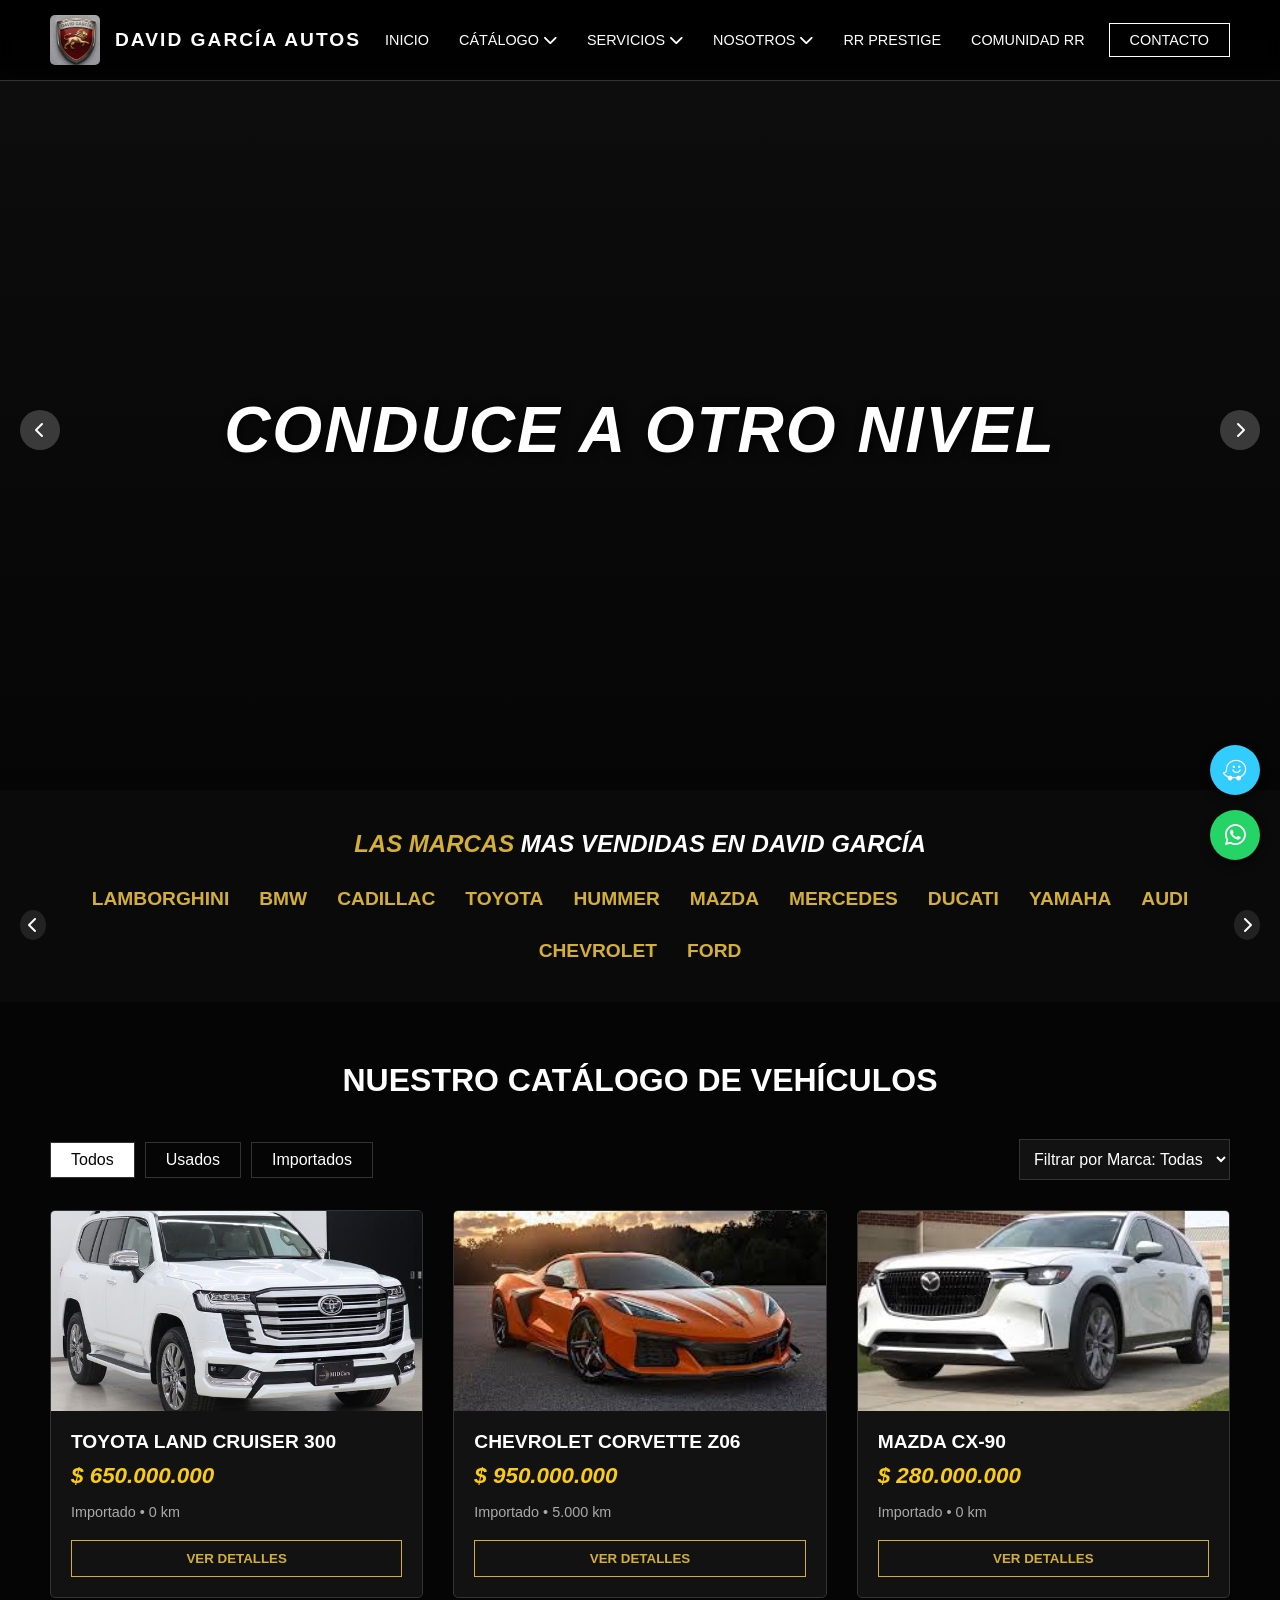
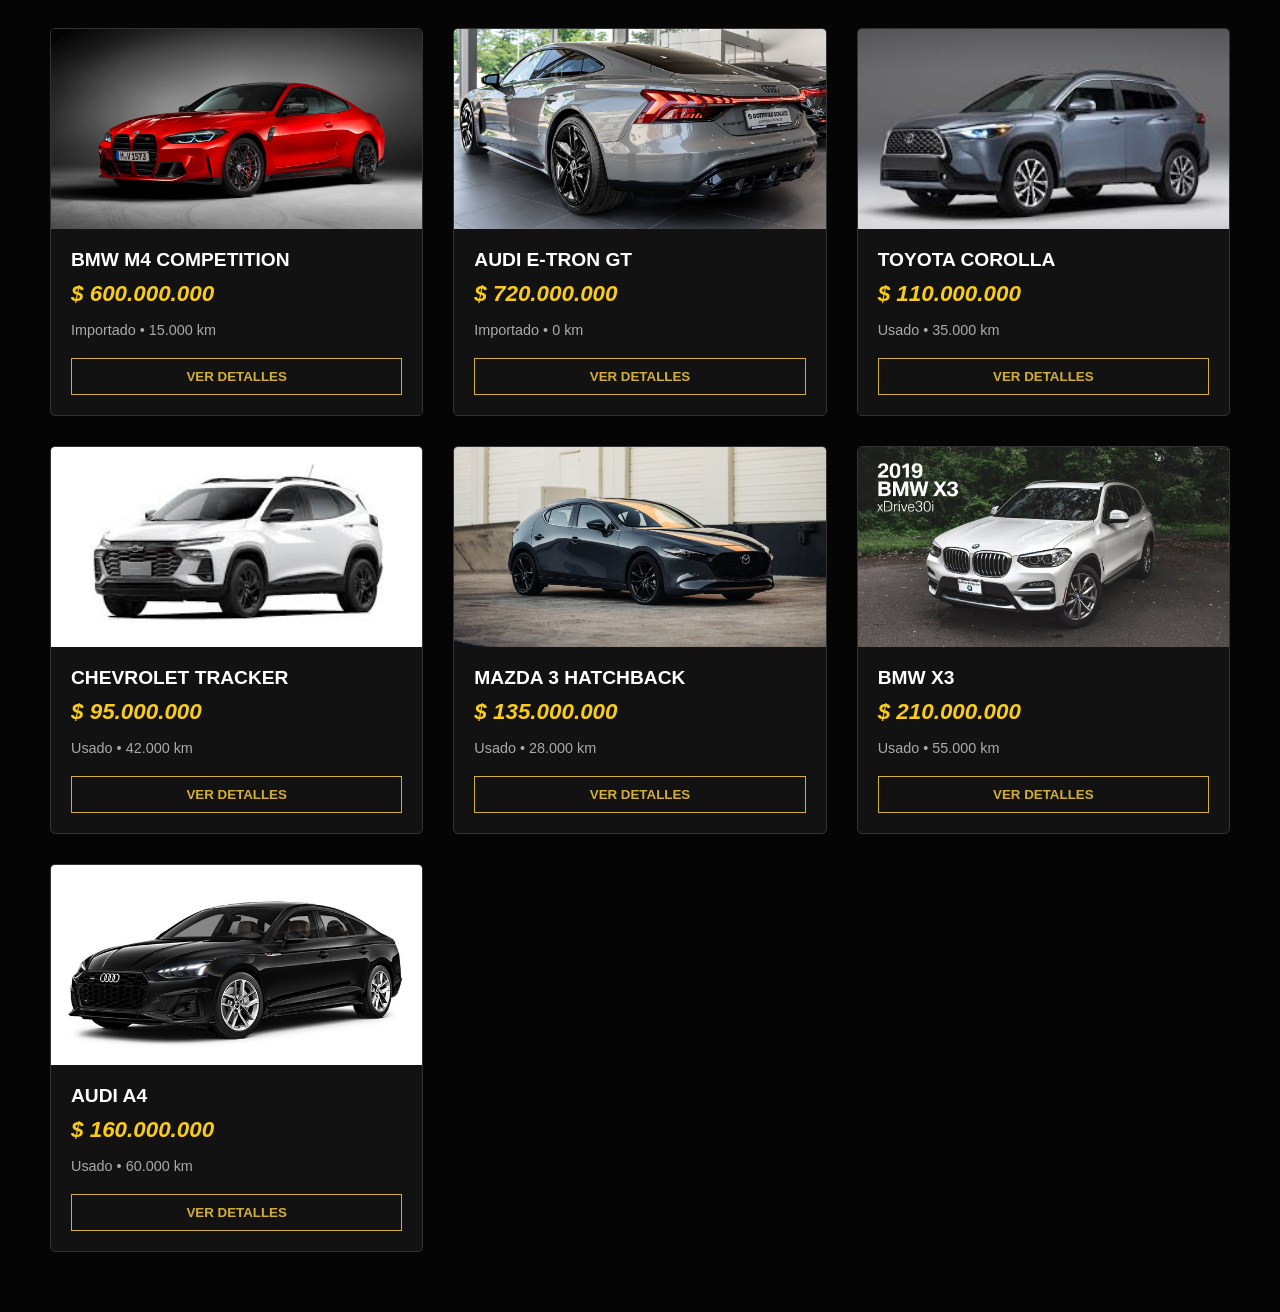
==== index.html @ b61bf624 "Add files via upload" ====
<!DOCTYPE html>
<html lang="es">
<head>
    <meta charset="UTF-8">
    <meta name="viewport" content="width=device-width, initial-scale=1.0">
    <title>David García Autos | Conduce a otro nivel</title>
    <link rel="stylesheet" href="styles.css">
    <link rel="stylesheet" href="https://cdnjs.cloudflare.com/ajax/libs/font-awesome/6.4.0/css/all.min.css">
</head>
<body>

    <nav class="navbar">
        <div class="logo">
    <img src="logo.jpg" alt="Logo David García Autos" class="logo-img">
    <span class="logo-text">DAVID GARCÍA AUTOS</span>
</div>
        <ul class="nav-links">
            <li><a href="#inicio">INICIO</a></li>
            <li><a href="#catalogo">CÁTÁLOGO <i class="fa-solid fa-chevron-down text-xs"></i></a></li>
            <li><a href="#servicios">SERVICIOS <i class="fa-solid fa-chevron-down text-xs"></i></a></li>
            <li><a href="#nosotros">NOSOTROS <i class="fa-solid fa-chevron-down text-xs"></i></a></li>
            <li><a href="#rr-prestige">RR PRESTIGE</a></li>
            <li><a href="#comunidad">COMUNIDAD RR</a></li>
        </ul>
        <a href="#contacto" class="btn-contacto">Contacto</a>
    </nav>

    <header id="inicio" class="hero">
        <div class="hero-content">
            <h1>CONDUCE A OTRO NIVEL</h1>
        </div>
        <div class="hero-nav-left"><i class="fa-solid fa-chevron-left"></i></div>
        <div class="hero-nav-right"><i class="fa-solid fa-chevron-right"></i></div>
    </header>

    <section class="marcas-section">
        <h2><span>LAS MARCAS</span> MAS VENDIDAS EN DAVID GARCÍA</h2>
        <div class="marcas-carousel">
            <div class="nav-btn"><i class="fa-solid fa-chevron-left"></i></div>
            <div class="marcas-logos">
                <span>LAMBORGHINI</span>
                <span>BMW</span>
                <span>CADILLAC</span>
                <span>TOYOTA</span>
                <span>HUMMER</span>
                <span>MAZDA</span>
                <span>MERCEDES</span>
                <span>DUCATI</span>
                <span>YAMAHA</span>
                <span>AUDI</span>
                <span>CHEVROLET</span>
                <span>FORD</span>
            </div>
            <div class="nav-btn"><i class="fa-solid fa-chevron-right"></i></div>
        </div>
    </section>

    <section id="catalogo" class="catalogo-section">
        <h2 class="catalogo-title">NUESTRO CATÁLOGO DE VEHÍCULOS</h2>
        
        <div class="filtros">
            <div class="filtros-botones">
                <button class="filter-btn active" data-estado="Todos">Todos</button>
                <button class="filter-btn" data-estado="Usado">Usados</button>
                <button class="filter-btn" data-estado="Importado">Importados</button>
            </div>
            <div class="filtro-marca">
                <select id="brand-select">
                    <option value="Todas">Filtrar por Marca: Todas</option>
                    <option value="Toyota">Toyota</option>
                    <option value="Chevrolet">Chevrolet</option>
                    <option value="Mazda">Mazda</option>
                    <option value="BMW">BMW</option>
                    <option value="Audi">Audi</option>
                </select>
            </div>
        </div>

        <div class="car-grid" id="car-grid">
            <!-- Los carros se inyectan dinámicamente con JavaScript -->
        </div>
    </section>

    <div id="car-modal" class="modal hidden">
        <div class="modal-content">
            <button class="close-modal" id="close-modal"><i class="fa-solid fa-arrow-left"></i> Volver al Catálogo</button>
            
            <div class="modal-layout">
                <div class="modal-image-container">
                    <div class="modal-image-placeholder" id="modal-image">
                        <!-- La imagen del detalle se inyecta aquí -->
                    </div>
                    <div class="modal-nav-left"><i class="fa-solid fa-chevron-left"></i></div>
                    <div class="modal-nav-right"><i class="fa-solid fa-chevron-right"></i></div>
                </div>
                
                <div class="modal-details">
                    <h2 id="modal-title" class="car-title">NOMBRE DEL AUTO</h2>
                    <h3 id="modal-price" class="car-price">$ 0</h3>
                    
                    <div class="specs-grid" id="modal-specs">
                        <!-- Especificaciones inyectadas con JS -->
                    </div>
                    
                    <a href="#contacto" class="btn-asesor">CONTACTA A UN ASESOR</a>
                </div>
            </div>
        </div>
    </div>

    <div class="floating-buttons">
        <a href="#" class="float-btn waze"><i class="fa-brands fa-waze"></i></a>
        <a href="#" class="float-btn whatsapp"><i class="fa-brands fa-whatsapp"></i></a>
    </div>

    <script src="script.js"></script>
</body>
</html>
---- styles.css ----
/* Variables y Reset */
:root {
    --bg-dark: #050505;
    --bg-card: #121212;
    --text-main: #ffffff;
    --text-muted: #aaaaaa;
    --accent-gold: #d4af37;
    --accent-yellow: #facc15;
    --border-color: #333333;
}

* { margin: 0; padding: 0; box-sizing: border-box; font-family: 'Segoe UI', sans-serif; }
body { background-color: var(--bg-dark); color: var(--text-main); overflow-x: hidden; }

/* Navegación */
.navbar {
    position: fixed; top: 0; width: 100%; display: flex; justify-content: space-between;
    align-items: center; padding: 15px 50px; background: linear-gradient(to bottom, rgba(0,0,0,0.9), rgba(0,0,0,0.7));
    backdrop-filter: blur(10px); z-index: 100; border-bottom: 1px solid var(--border-color);
}
.logo-placeholder { font-size: 1.2rem; font-weight: bold; letter-spacing: 2px; color: var(--text-main); display: flex; align-items: center; gap: 10px; }
.nav-links { display: flex; list-style: none; gap: 30px; }
.nav-links a { color: var(--text-main); text-decoration: none; font-size: 0.9rem; font-weight: 500; text-transform: uppercase; transition: color 0.3s; }
.nav-links a:hover { color: var(--accent-gold); }
.btn-contacto { border: 1px solid var(--text-main); padding: 8px 20px; color: var(--text-main); text-decoration: none; text-transform: uppercase; font-size: 0.9rem; transition: all 0.3s; }
.btn-contacto:hover { background: var(--text-main); color: var(--bg-dark); }

/* Hero Section */
.hero {
    height: 80vh; background-color: #1a1a1a;
    background-image: linear-gradient(rgba(0,0,0,0.5), rgba(0,0,0,0.8)), url('https://images.unsplash.com/photo-1603584173870-7f23fdae1b7a?ixlib=rb-4.0.3&auto=format&fit=crop&w=1920&q=80');
    background-size: cover; background-position: center; display: flex; justify-content: center; align-items: center; position: relative; margin-top: 70px;
}
.hero h1 { font-size: 4rem; font-weight: 900; font-style: italic; text-transform: uppercase; letter-spacing: 2px; text-shadow: 2px 2px 10px rgba(0,0,0,0.8); text-align: center; }
.hero-nav-left, .hero-nav-right { position: absolute; top: 50%; transform: translateY(-50%); background: rgba(255,255,255,0.2); width: 40px; height: 40px; border-radius: 50%; display: flex; justify-content: center; align-items: center; cursor: pointer; }
.hero-nav-left { left: 20px; } .hero-nav-right { right: 20px; }

/* Sección Marcas */
.marcas-section { padding: 40px 20px; text-align: center; background: #0a0a0a; }
.marcas-section h2 { font-size: 1.5rem; font-style: italic; margin-bottom: 30px; }
.marcas-section span { color: var(--accent-gold); }
.marcas-carousel { display: flex; justify-content: center; align-items: center; gap: 20px; }
.marcas-logos { display: flex; gap: 30px; flex-wrap: wrap; justify-content: center; color: var(--text-muted); font-weight: bold; font-size: 1.2rem; }
.nav-btn { background: #222; border-radius: 50%; width: 30px; height: 30px; display: flex; justify-content: center; align-items: center; cursor: pointer; }

/* Catálogo y Filtros */
.catalogo-section { padding: 60px 50px; }
.catalogo-title { text-align: center; font-size: 2rem; margin-bottom: 40px; text-transform: uppercase; }
.filtros { display: flex; justify-content: space-between; align-items: center; margin-bottom: 30px; flex-wrap: wrap; gap: 20px; }
.filtros-botones { display: flex; gap: 10px; }
.filter-btn { background: transparent; border: 1px solid var(--border-color); color: var(--text-main); padding: 8px 20px; cursor: pointer; transition: 0.3s; font-size: 1rem; }
.filter-btn.active, .filter-btn:hover { background: var(--text-main); color: var(--bg-dark); }
#brand-select { padding: 10px; background: var(--bg-card); color: var(--text-main); border: 1px solid var(--border-color); font-size: 1rem; outline: none; }

/* Grid de Autos */
.car-grid { display: grid; grid-template-columns: repeat(auto-fill, minmax(300px, 1fr)); gap: 30px; }
.car-card { background: var(--bg-card); border: 1px solid var(--border-color); border-radius: 5px; overflow: hidden; transition: transform 0.3s; display: flex; flex-direction: column; }
.car-card:hover { transform: translateY(-5px); border-color: var(--accent-gold); }

/* CONTENEDOR DE IMÁGENES ACTUALIZADO */
.car-img-container { height: 200px; overflow: hidden; cursor: pointer; background: #111; display: flex; justify-content: center; align-items: center; }
.car-thumbnail { width: 100%; height: 100%; object-fit: cover; transition: transform 0.3s; }
.car-card:hover .car-thumbnail { transform: scale(1.1); }

.car-info { padding: 20px; display: flex; flex-direction: column; flex-grow: 1; }
.car-info h3 { font-size: 1.2rem; margin-bottom: 10px; text-transform: uppercase; }
.car-info .price { color: var(--accent-yellow); font-size: 1.4rem; font-weight: bold; font-style: italic; margin-bottom: 15px; }
.car-info .brief-spec { color: var(--text-muted); font-size: 0.9rem; margin-bottom: 20px; }
.btn-detalles { margin-top: auto; background: transparent; border: 1px solid var(--accent-gold); color: var(--accent-gold); padding: 10px; text-align: center; cursor: pointer; transition: 0.3s; width: 100%; text-transform: uppercase; font-weight: bold; }
.btn-detalles:hover { background: var(--accent-gold); color: var(--bg-dark); }

/* Modal Detalles del Auto */
.modal { position: fixed; top: 0; left: 0; width: 100%; height: 100%; background: var(--bg-dark); z-index: 1000; overflow-y: auto; padding: 0; }
.modal.hidden { display: none; }
.close-modal { background: transparent; border: none; color: var(--text-main); font-size: 1.1rem; cursor: pointer; padding: 20px 50px; display: inline-block; }
.modal-layout { display: grid; grid-template-columns: 1.2fr 1fr; gap: 0; min-height: 90vh; }
.modal-image-container { position: relative; background: #111; display: flex; align-items: center; justify-content: center; overflow: hidden; }
.modal-image-placeholder { width: 100%; height: 100%; display: flex; justify-content: center; align-items: center; min-height: 500px; }
.modal-nav-left, .modal-nav-right { position: absolute; top: 50%; transform: translateY(-50%); background: rgba(255,255,255,0.3); width: 40px; height: 40px; border-radius: 50%; display: flex; justify-content: center; align-items: center; cursor: pointer; }
.modal-nav-left { left: 20px; } .modal-nav-right { right: 20px; }
.modal-details { padding: 40px 60px; background: var(--bg-dark); }
.car-title { font-size: 2.5rem; font-style: italic; text-transform: uppercase; margin-bottom: 10px; }
.car-price { color: var(--accent-yellow); font-size: 2rem; font-style: italic; margin-bottom: 40px; }
.specs-grid { display: grid; grid-template-columns: 1fr 1fr; gap: 1px; background: var(--border-color); border: 1px solid var(--border-color); margin-bottom: 40px; }
.spec-item { background: var(--bg-dark); padding: 15px; display: flex; align-items: center; gap: 15px; }
.spec-icon { font-size: 1.2rem; color: var(--text-muted); width: 25px; text-align: center; }
.spec-text { display: flex; flex-direction: column; }
.spec-label { font-size: 0.8rem; color: var(--text-muted); }
.spec-val { font-size: 1rem; font-weight: bold; font-style: italic; }
.btn-asesor { display: block; width: 100%; text-align: center; padding: 15px; background: transparent; border: 1px solid var(--text-main); color: var(--text-main); text-decoration: none; text-transform: uppercase; font-weight: bold; transition: 0.3s; }
.btn-asesor:hover { background: var(--text-main); color: var(--bg-dark); }

/* Botones Flotantes */
.floating-buttons { position: fixed; right: 20px; bottom: 40px; display: flex; flex-direction: column; gap: 15px; z-index: 900; }
.float-btn { width: 50px; height: 50px; border-radius: 50%; display: flex; justify-content: center; align-items: center; color: white; font-size: 1.5rem; text-decoration: none; box-shadow: 0 4px 10px rgba(0,0,0,0.5); transition: transform 0.3s; }
.float-btn:hover { transform: scale(1.1); }
.waze { background-color: #33ccff; } .whatsapp { background-color: #25D366; }

/* Responsive */
@media (max-width: 1024px) { .modal-layout { grid-template-columns: 1fr; } .modal-image-placeholder { min-height: 300px; } }
@media (max-width: 768px) { .nav-links { display: none; } .catalogo-section { padding: 40px 20px; } .hero h1 { font-size: 2.5rem; } .specs-grid { grid-template-columns: 1fr; } .modal-details { padding: 30px 20px; } }
.logo {
    display: flex;
    align-items: center;
    gap: 15px;
}

.logo-img {
    height: 50px; /* Ajusta el tamaño a tu gusto */
    width: auto;
    border-radius: 5px; /* Opcional, para suavizar los bordes */
}

.logo-text {
    font-size: 1.2rem;
    font-weight: bold;
    letter-spacing: 2px;
    color: var(--text-main);
}

/* Ajuste para móviles */
@media (max-width: 768px) {
    .logo-text {
        font-size: 0.9rem;
    }
    .logo-img {
        height: 40px;
    }
}
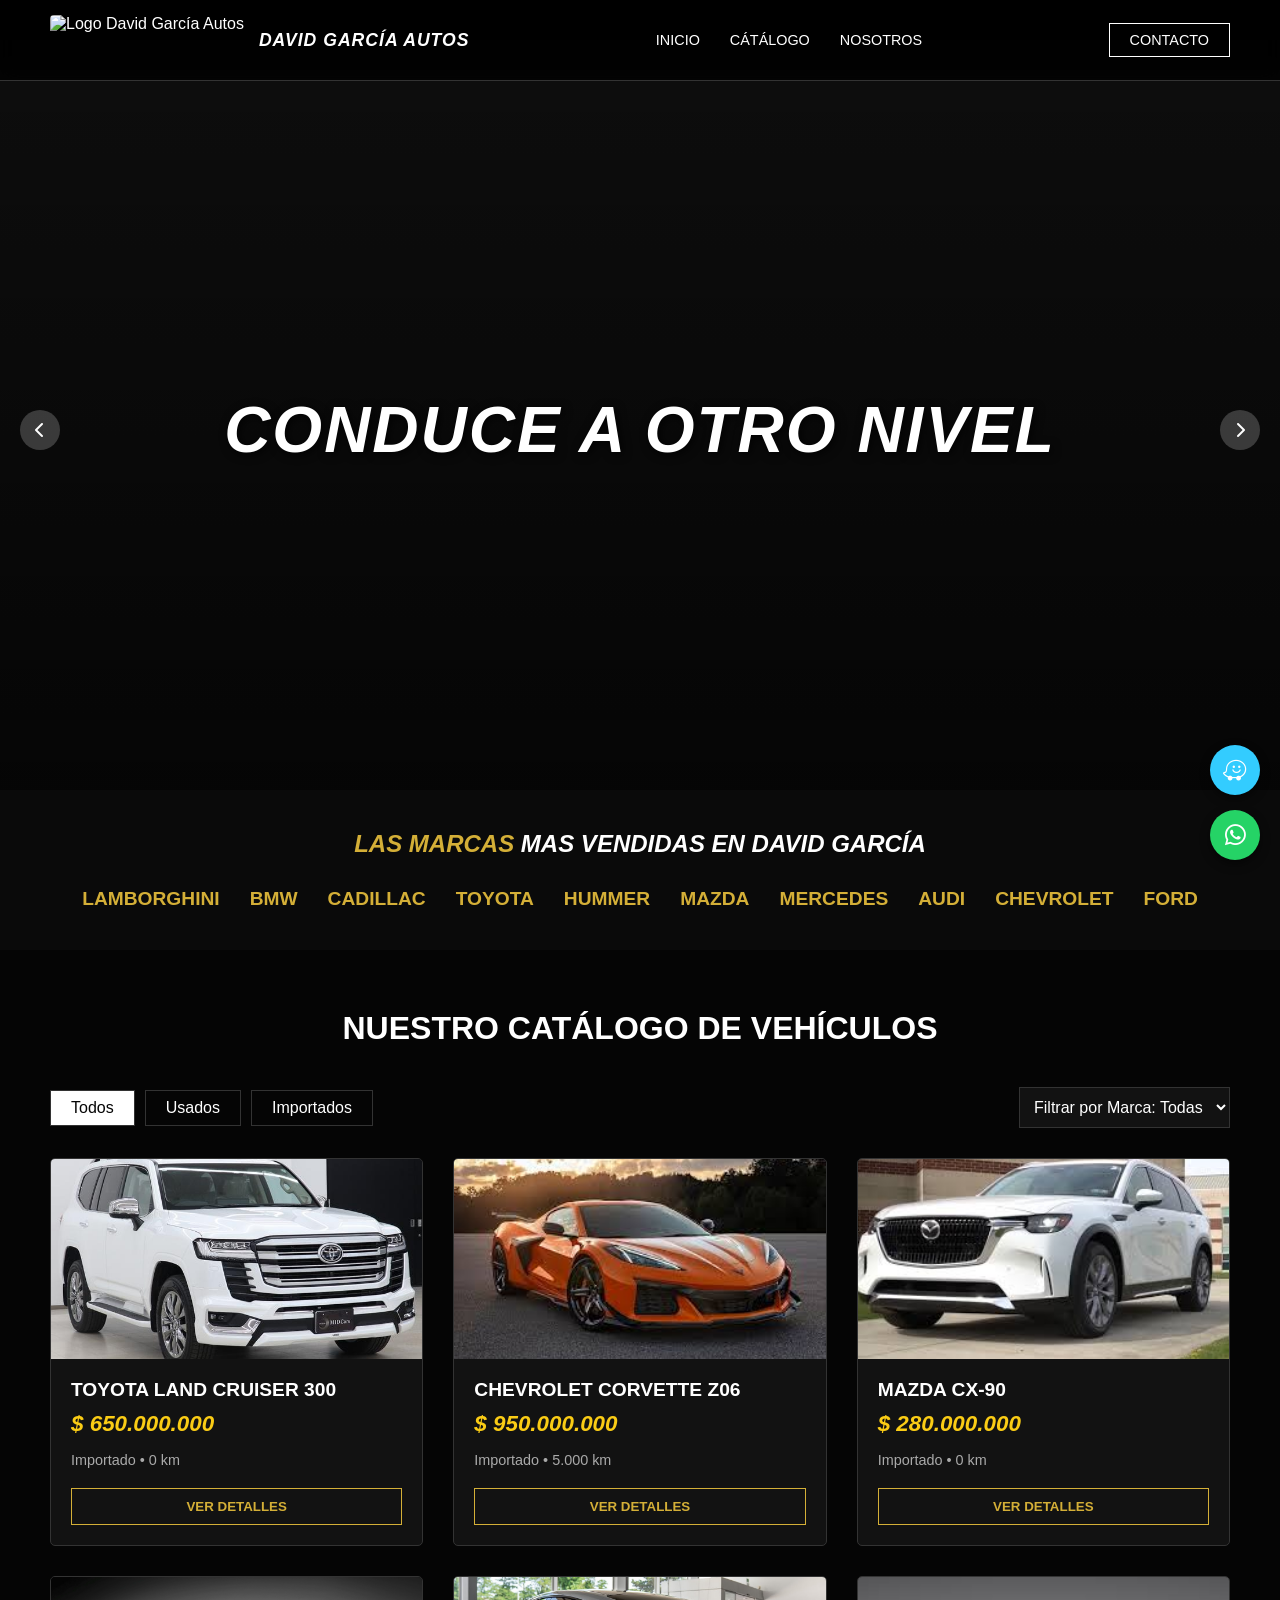
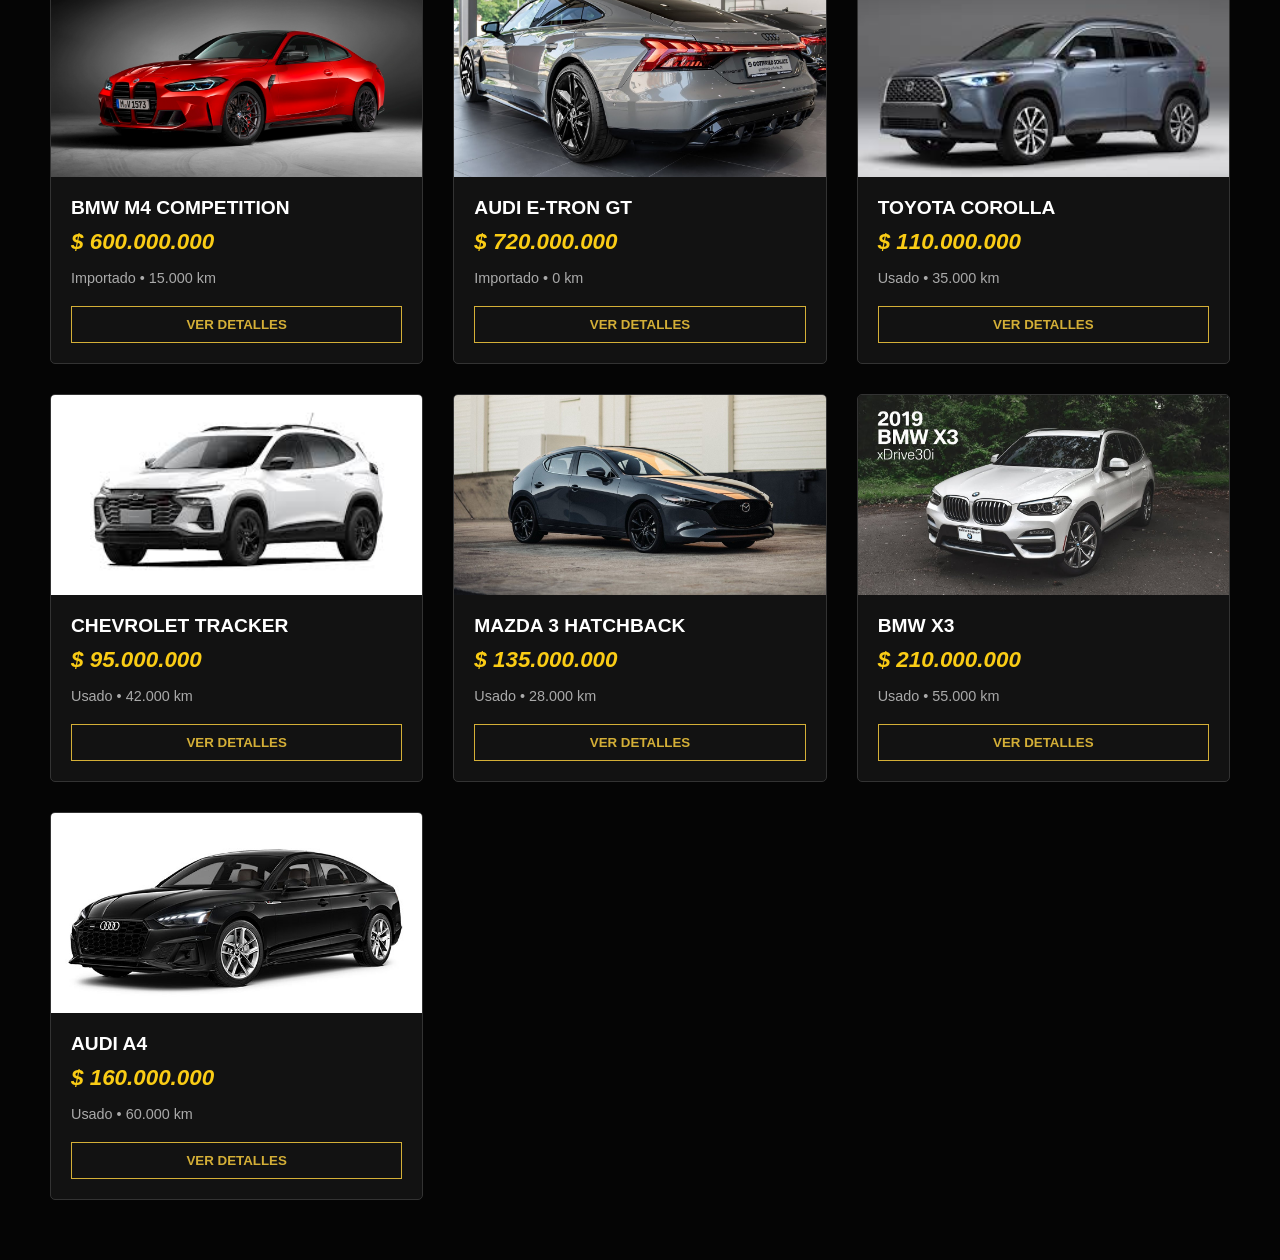
==== commit a3a890db: "Add files via upload" ====
--- a/index.html
+++ b/index.html
@@ -11,16 +11,14 @@
 
     <nav class="navbar">
         <div class="logo">
-    <img src="logo.jpg" alt="Logo David García Autos" class="logo-img">
-    <span class="logo-text">DAVID GARCÍA AUTOS</span>
-</div>
+            <!-- Usamos el nombre exacto del archivo de tu logo -->
+            <img src="WhatsApp Image 2026-04-29 at 4.11.19 AM(2).jpeg" alt="Logo David García Autos" class="logo-img">
+            <span class="logo-text">DAVID GARCÍA AUTOS</span>
+        </div>
         <ul class="nav-links">
             <li><a href="#inicio">INICIO</a></li>
-            <li><a href="#catalogo">CÁTÁLOGO <i class="fa-solid fa-chevron-down text-xs"></i></a></li>
-            <li><a href="#servicios">SERVICIOS <i class="fa-solid fa-chevron-down text-xs"></i></a></li>
-            <li><a href="#nosotros">NOSOTROS <i class="fa-solid fa-chevron-down text-xs"></i></a></li>
-            <li><a href="#rr-prestige">RR PRESTIGE</a></li>
-            <li><a href="#comunidad">COMUNIDAD RR</a></li>
+            <li><a href="#catalogo">CÁTÁLOGO</a></li>
+            <li><a href="#nosotros">NOSOTROS</a></li>
         </ul>
         <a href="#contacto" class="btn-contacto">Contacto</a>
     </nav>
@@ -33,10 +31,10 @@
         <div class="hero-nav-right"><i class="fa-solid fa-chevron-right"></i></div>
     </header>
 
+    <!-- El resto del código del catálogo se mantiene igual -->
     <section class="marcas-section">
         <h2><span>LAS MARCAS</span> MAS VENDIDAS EN DAVID GARCÍA</h2>
         <div class="marcas-carousel">
-            <div class="nav-btn"><i class="fa-solid fa-chevron-left"></i></div>
             <div class="marcas-logos">
                 <span>LAMBORGHINI</span>
                 <span>BMW</span>
@@ -45,13 +43,10 @@
                 <span>HUMMER</span>
                 <span>MAZDA</span>
                 <span>MERCEDES</span>
-                <span>DUCATI</span>
-                <span>YAMAHA</span>
                 <span>AUDI</span>
                 <span>CHEVROLET</span>
                 <span>FORD</span>
             </div>
-            <div class="nav-btn"><i class="fa-solid fa-chevron-right"></i></div>
         </div>
     </section>
 
@@ -76,33 +71,22 @@
             </div>
         </div>
 
-        <div class="car-grid" id="car-grid">
-            <!-- Los carros se inyectan dinámicamente con JavaScript -->
-        </div>
+        <div class="car-grid" id="car-grid"></div>
     </section>
 
+    <!-- El modal y los botones flotantes siguen igual -->
     <div id="car-modal" class="modal hidden">
         <div class="modal-content">
             <button class="close-modal" id="close-modal"><i class="fa-solid fa-arrow-left"></i> Volver al Catálogo</button>
-            
             <div class="modal-layout">
                 <div class="modal-image-container">
-                    <div class="modal-image-placeholder" id="modal-image">
-                        <!-- La imagen del detalle se inyecta aquí -->
-                    </div>
-                    <div class="modal-nav-left"><i class="fa-solid fa-chevron-left"></i></div>
-                    <div class="modal-nav-right"><i class="fa-solid fa-chevron-right"></i></div>
+                    <div class="modal-image-placeholder" id="modal-image"></div>
                 </div>
-                
                 <div class="modal-details">
-                    <h2 id="modal-title" class="car-title">NOMBRE DEL AUTO</h2>
-                    <h3 id="modal-price" class="car-price">$ 0</h3>
-                    
-                    <div class="specs-grid" id="modal-specs">
-                        <!-- Especificaciones inyectadas con JS -->
-                    </div>
-                    
-                    <a href="#contacto" class="btn-asesor">CONTACTA A UN ASESOR</a>
+                    <h2 id="modal-title" class="car-title"></h2>
+                    <h3 id="modal-price" class="car-price"></h3>
+                    <div class="specs-grid" id="modal-specs"></div>
+                    <a href="https://wa.me/tu-numero-aqui" class="btn-asesor" target="_blank">CONTACTA A UN ASESOR</a>
                 </div>
             </div>
         </div>
@@ -110,7 +94,7 @@
 
     <div class="floating-buttons">
         <a href="#" class="float-btn waze"><i class="fa-brands fa-waze"></i></a>
-        <a href="#" class="float-btn whatsapp"><i class="fa-brands fa-whatsapp"></i></a>
+        <a href="https://wa.me/tu-numero-aqui" class="float-btn whatsapp" target="_blank"><i class="fa-brands fa-whatsapp"></i></a>
     </div>
 
     <script src="script.js"></script>
--- a/styles.css
+++ b/styles.css
@@ -117,7 +117,26 @@
     letter-spacing: 2px;
     color: var(--text-main);
 }
+.logo {
+    display: flex;
+    align-items: center;
+    gap: 15px;
+}
 
+.logo-img {
+    height: 50px;
+    width: auto;
+    object-fit: contain;
+    border-radius: 4px;
+}
+
+.logo-text {
+    font-size: 1.1rem;
+    font-weight: 800;
+    letter-spacing: 1px;
+    color: var(--text-main);
+    font-style: italic;
+}
 /* Ajuste para móviles */
 @media (max-width: 768px) {
     .logo-text {
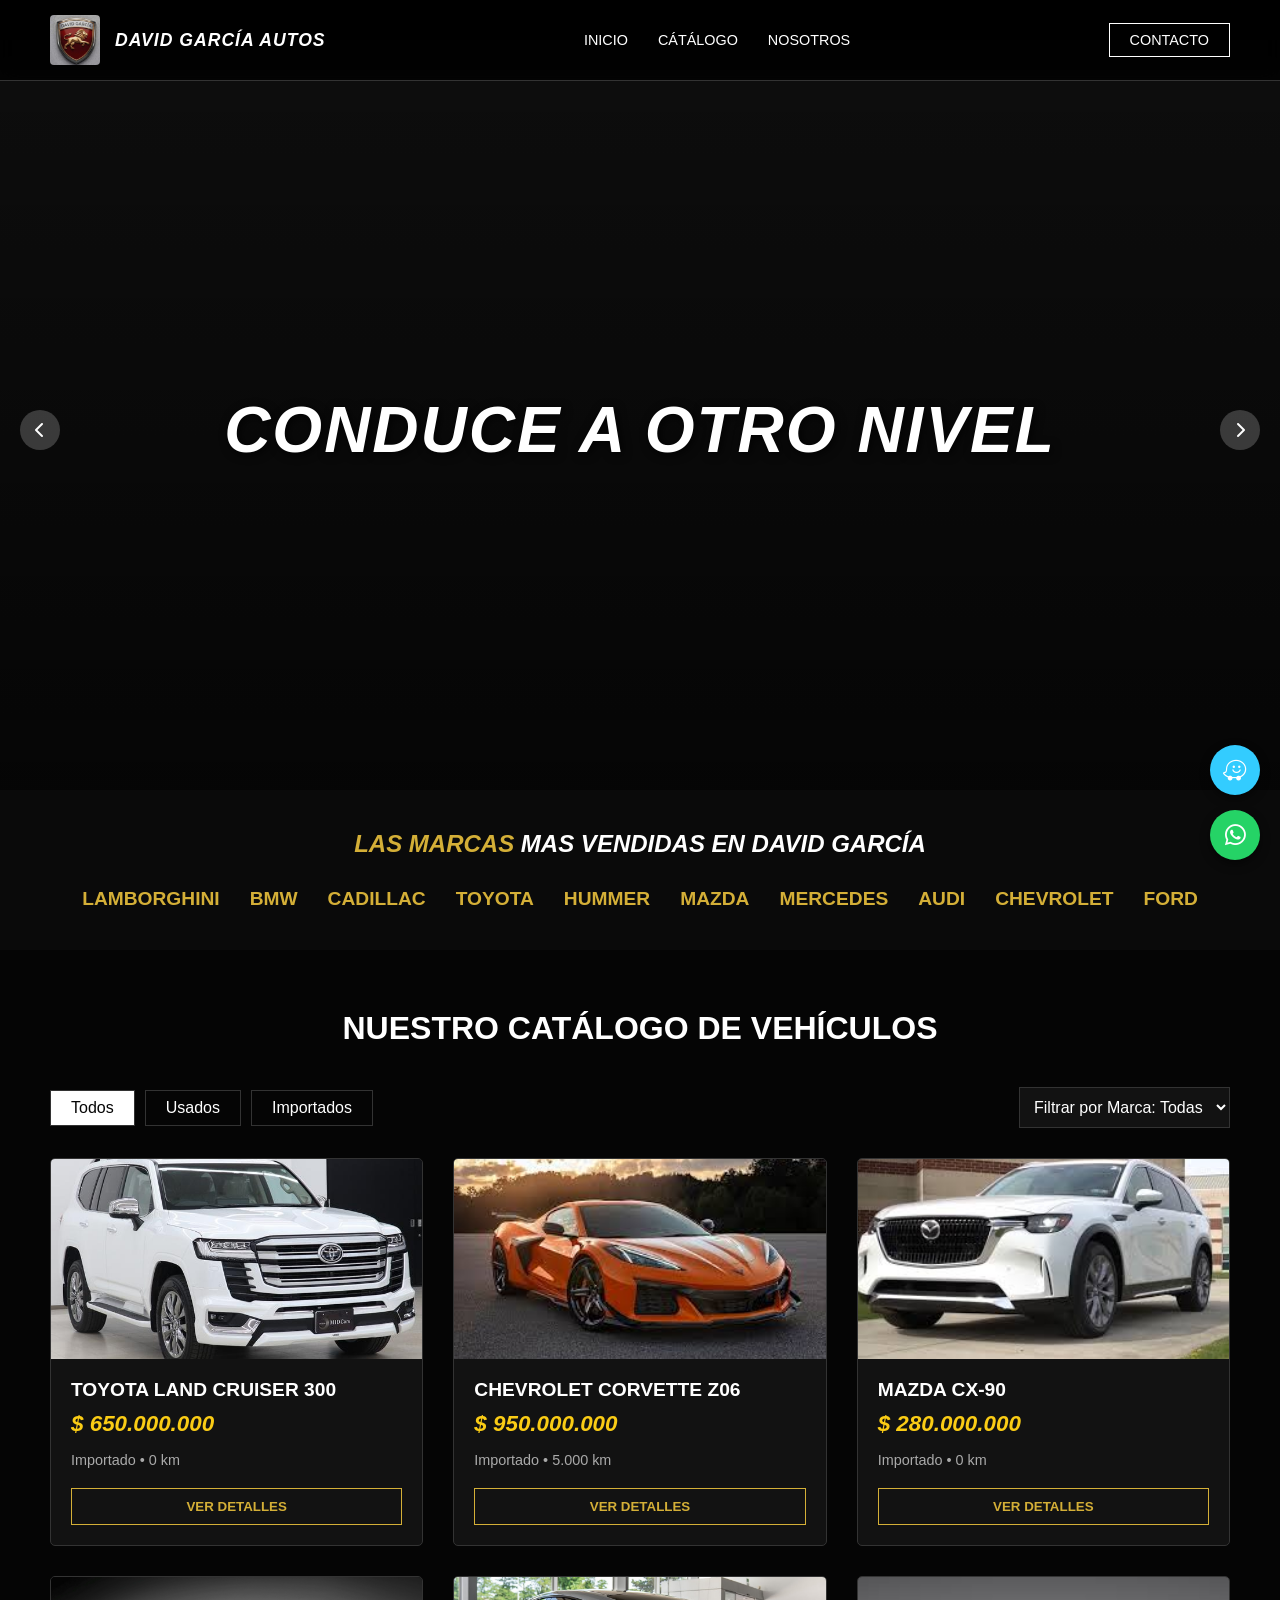
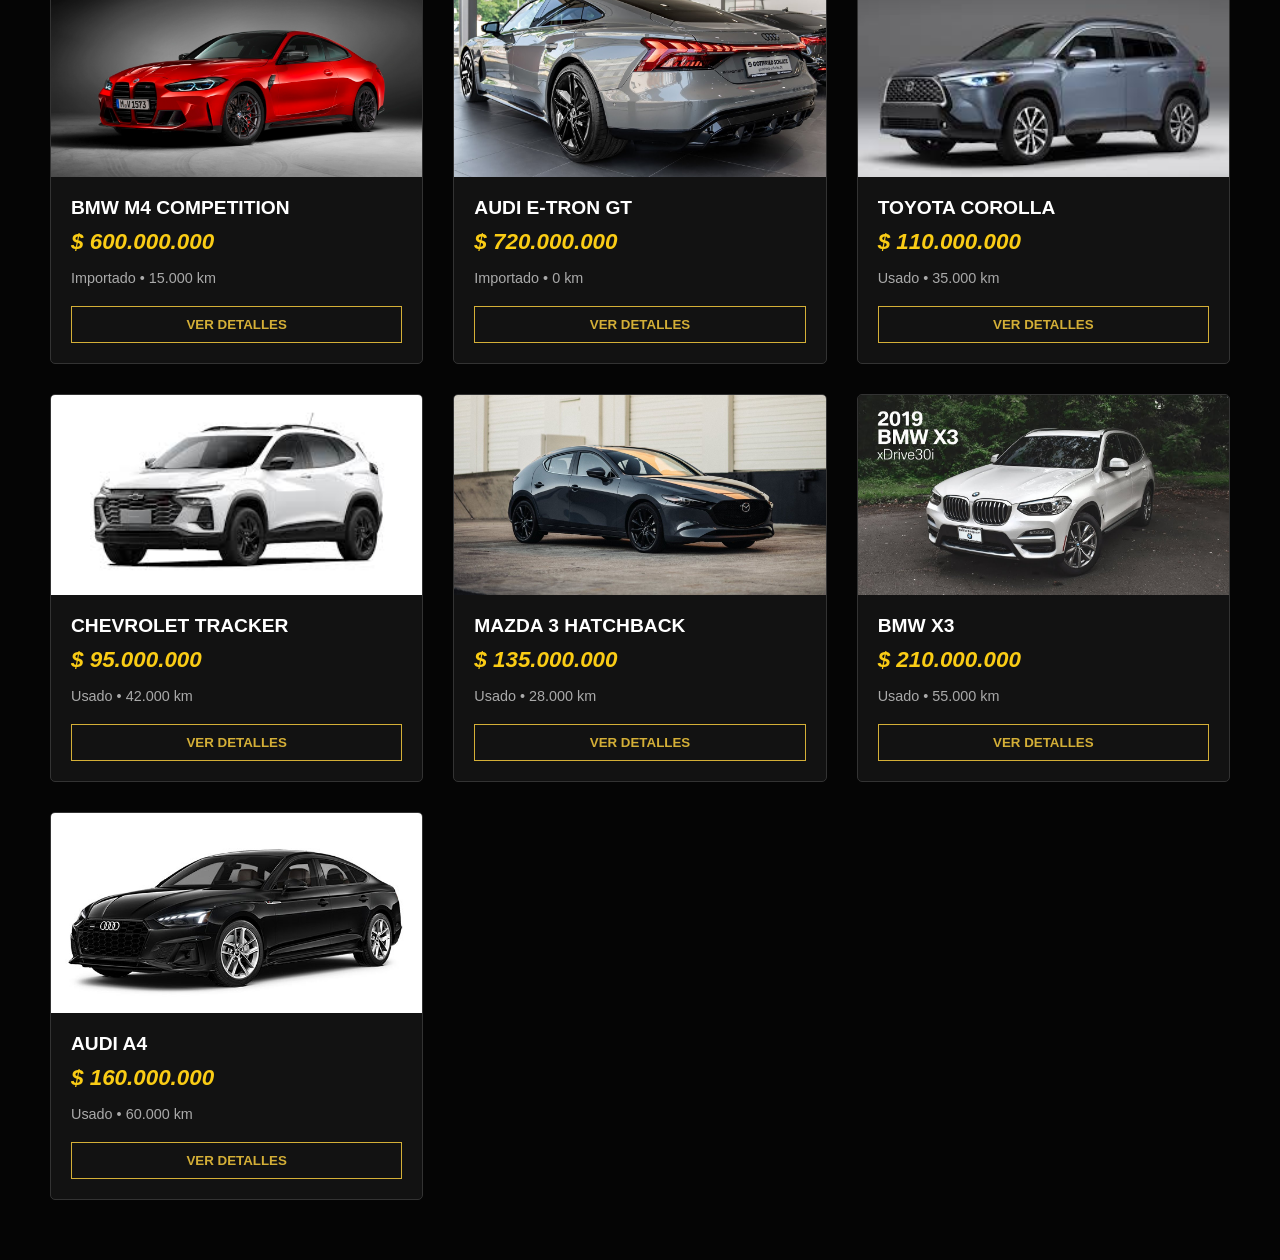
==== commit 7ca37a63: "Add files via upload" ====
--- a/index.html
+++ b/index.html
@@ -10,19 +10,18 @@
 <body>
 
     <nav class="navbar">
-        <div class="logo">
-            <!-- Usamos el nombre exacto del archivo de tu logo -->
-            <img src="WhatsApp Image 2026-04-29 at 4.11.19 AM(2).jpeg" alt="Logo David García Autos" class="logo-img">
-            <span class="logo-text">DAVID GARCÍA AUTOS</span>
-        </div>
-        <ul class="nav-links">
-            <li><a href="#inicio">INICIO</a></li>
-            <li><a href="#catalogo">CÁTÁLOGO</a></li>
-            <li><a href="#nosotros">NOSOTROS</a></li>
-        </ul>
-        <a href="#contacto" class="btn-contacto">Contacto</a>
-    </nav>
-
+    <div class="logo">
+        <!-- Nombre de archivo simplificado -->
+        <img src="logo.jpg" alt="Logo David García Autos" class="logo-img">
+        <span class="logo-text">DAVID GARCÍA AUTOS</span>
+    </div>
+    <ul class="nav-links">
+        <li><a href="#inicio">INICIO</a></li>
+        <li><a href="#catalogo">CÁTÁLOGO</a></li>
+        <li><a href="#nosotros">NOSOTROS</a></li>
+    </ul>
+    <a href="#contacto" class="btn-contacto">Contacto</a>
+</nav>
     <header id="inicio" class="hero">
         <div class="hero-content">
             <h1>CONDUCE A OTRO NIVEL</h1>
--- a/styles.css
+++ b/styles.css
@@ -99,24 +99,7 @@
 /* Responsive */
 @media (max-width: 1024px) { .modal-layout { grid-template-columns: 1fr; } .modal-image-placeholder { min-height: 300px; } }
 @media (max-width: 768px) { .nav-links { display: none; } .catalogo-section { padding: 40px 20px; } .hero h1 { font-size: 2.5rem; } .specs-grid { grid-template-columns: 1fr; } .modal-details { padding: 30px 20px; } }
-.logo {
-    display: flex;
-    align-items: center;
-    gap: 15px;
-}
 
-.logo-img {
-    height: 50px; /* Ajusta el tamaño a tu gusto */
-    width: auto;
-    border-radius: 5px; /* Opcional, para suavizar los bordes */
-}
-
-.logo-text {
-    font-size: 1.2rem;
-    font-weight: bold;
-    letter-spacing: 2px;
-    color: var(--text-main);
-}
 .logo {
     display: flex;
     align-items: center;
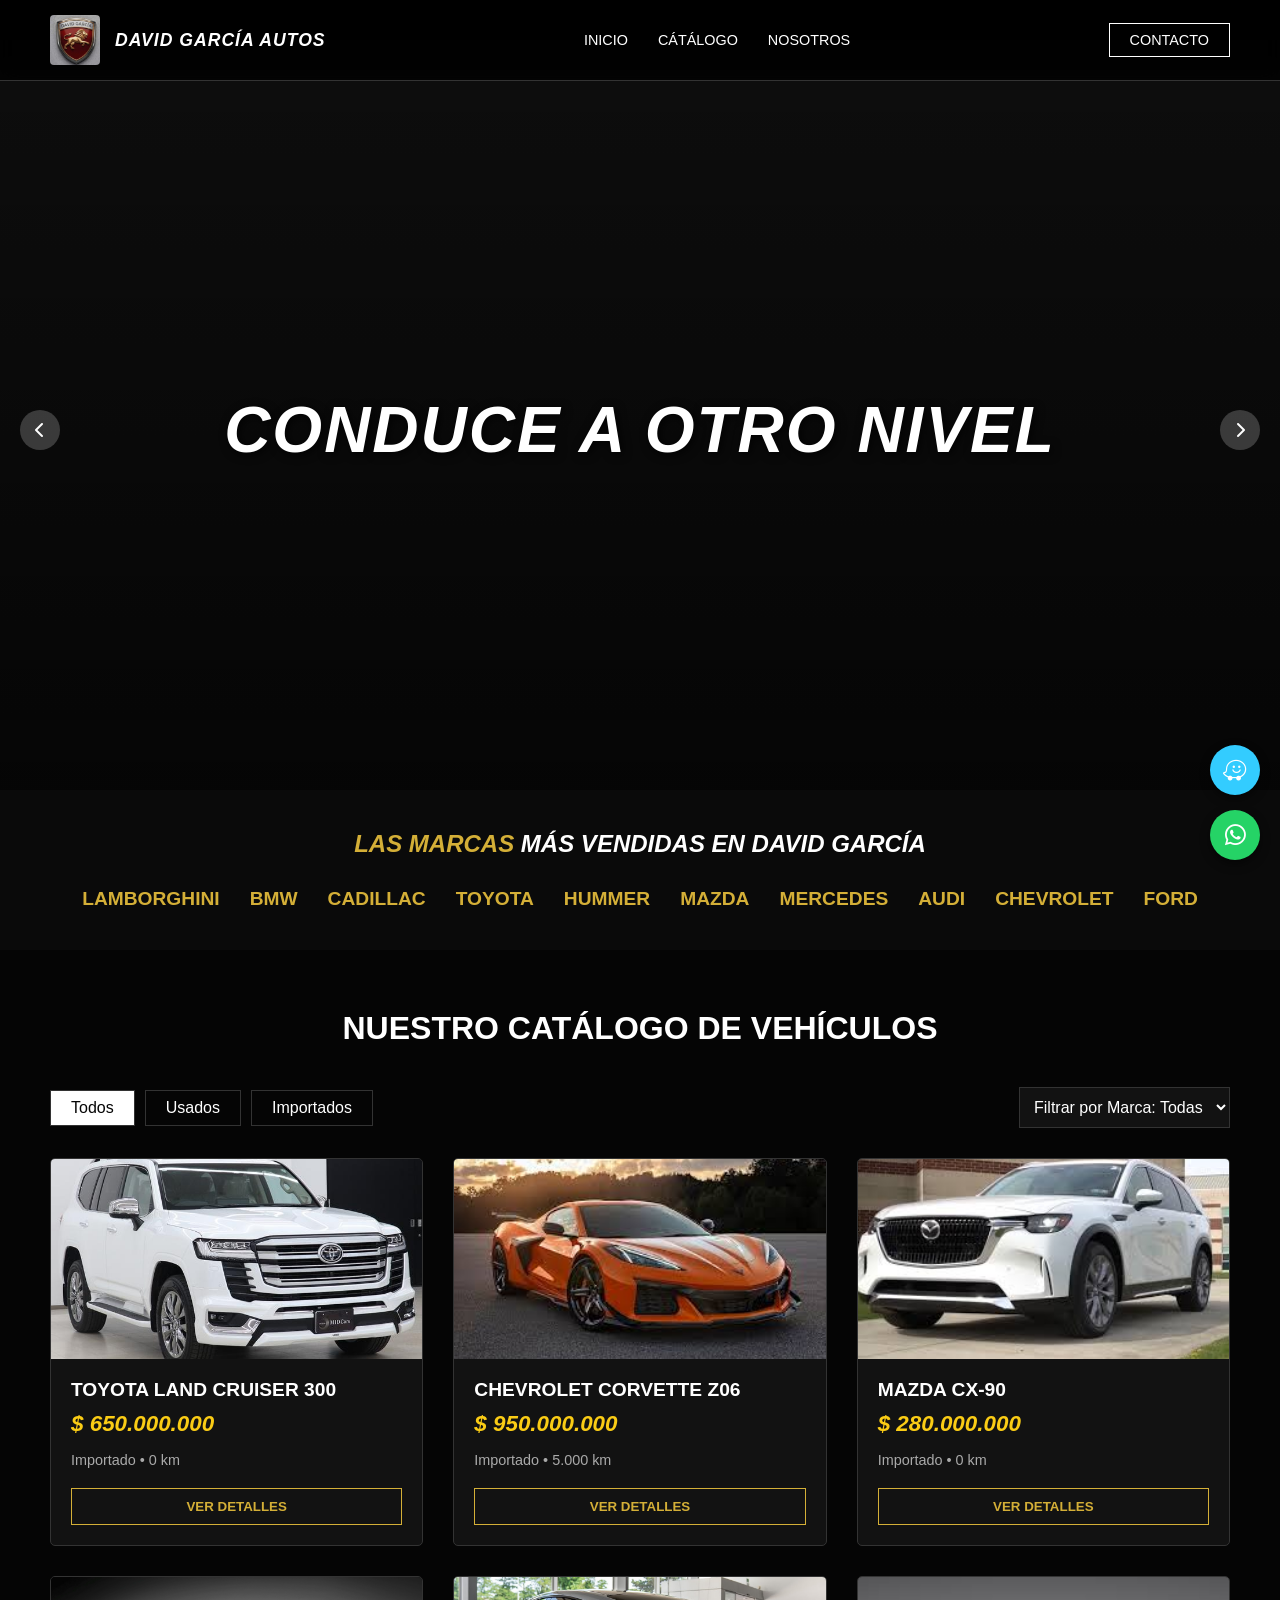
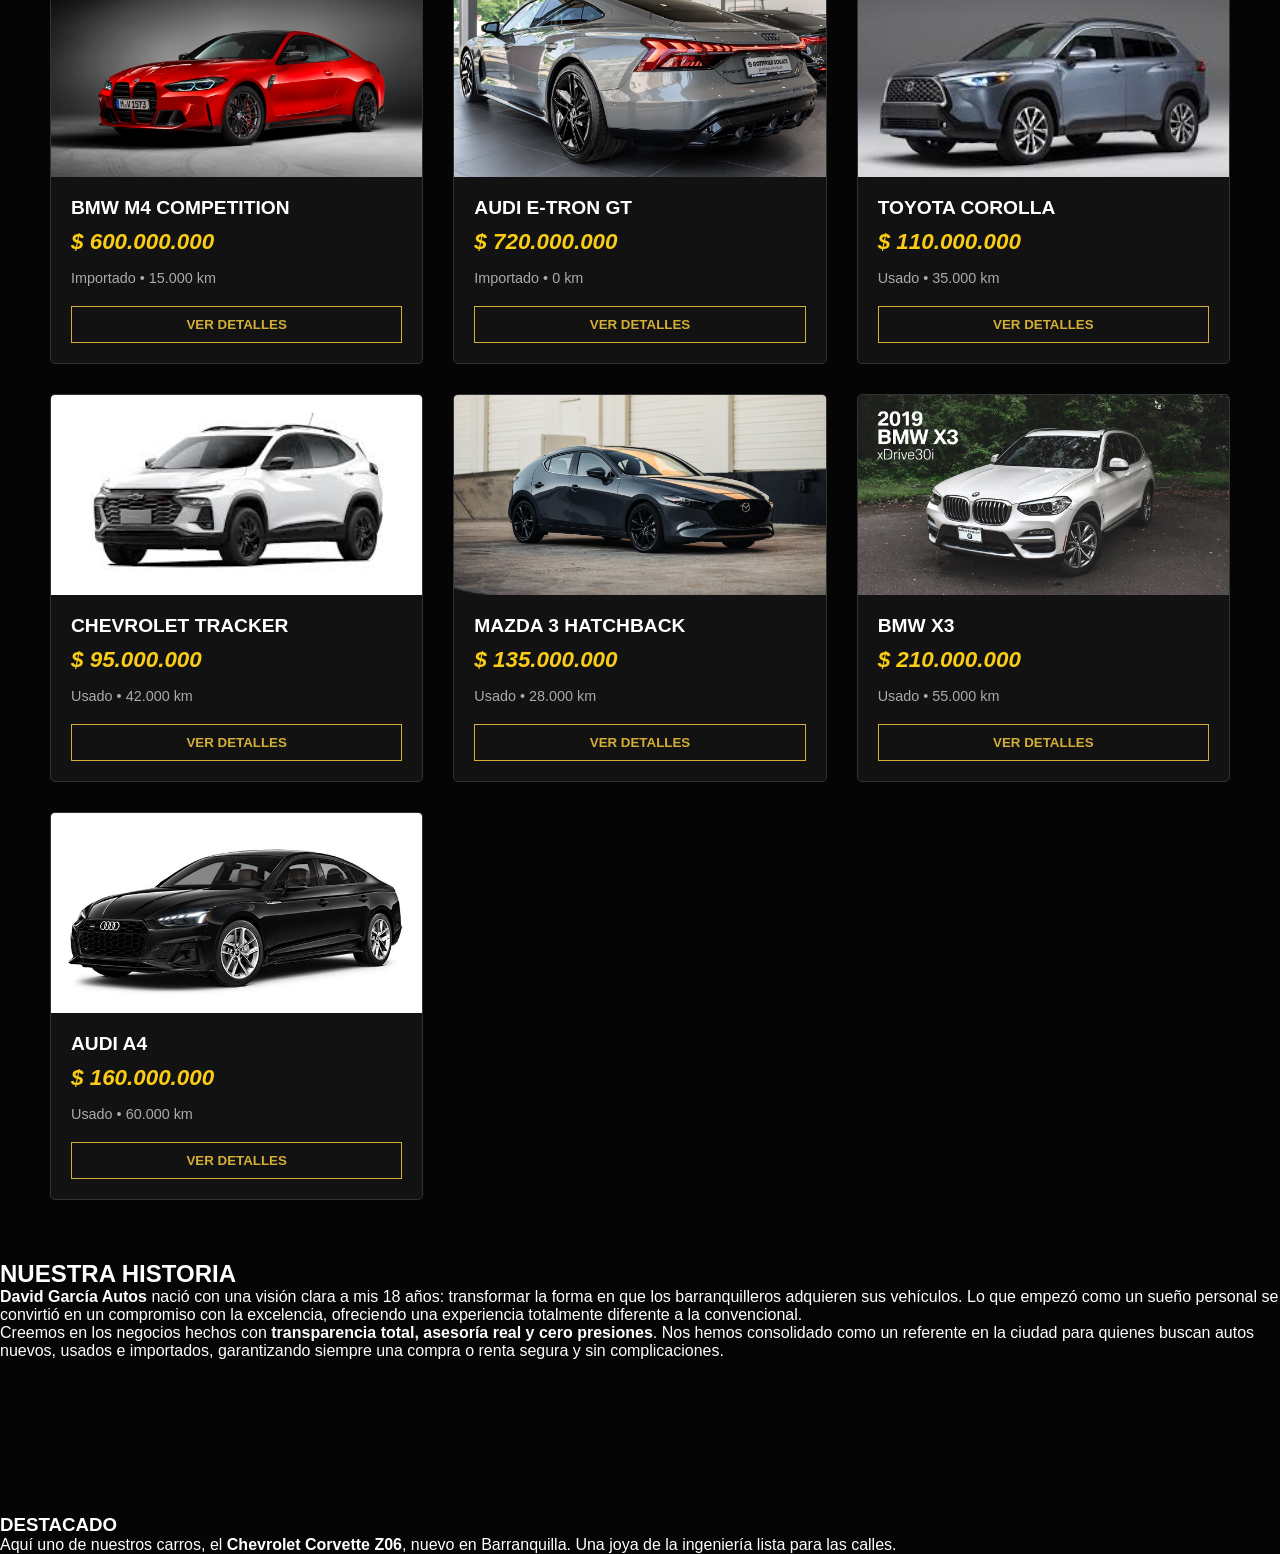
==== commit 45141746: "Add files via upload" ====
--- a/index.html
+++ b/index.html
@@ -10,18 +10,19 @@
 <body>
 
     <nav class="navbar">
-    <div class="logo">
-        <!-- Nombre de archivo simplificado -->
-        <img src="logo.jpg" alt="Logo David García Autos" class="logo-img">
-        <span class="logo-text">DAVID GARCÍA AUTOS</span>
-    </div>
-    <ul class="nav-links">
-        <li><a href="#inicio">INICIO</a></li>
-        <li><a href="#catalogo">CÁTÁLOGO</a></li>
-        <li><a href="#nosotros">NOSOTROS</a></li>
-    </ul>
-    <a href="#contacto" class="btn-contacto">Contacto</a>
-</nav>
+        <div class="logo">
+            <img src="logo.jpg" alt="Logo David García Autos" class="logo-img">
+            <span class="logo-text">DAVID GARCÍA AUTOS</span>
+        </div>
+        <ul class="nav-links">
+            <li><a href="#inicio">INICIO</a></li>
+            <li><a href="#catalogo">CÁTÁLOGO</a></li>
+            <li><a href="#nosotros">NOSOTROS</a></li>
+        </ul>
+        <!-- Enlace de WhatsApp actualizado -->
+        <a href="https://api.whatsapp.com/send/?phone=573052630861" class="btn-contacto" target="_blank">Contacto</a>
+    </nav>
+
     <header id="inicio" class="hero">
         <div class="hero-content">
             <h1>CONDUCE A OTRO NIVEL</h1>
@@ -30,9 +31,8 @@
         <div class="hero-nav-right"><i class="fa-solid fa-chevron-right"></i></div>
     </header>
 
-    <!-- El resto del código del catálogo se mantiene igual -->
     <section class="marcas-section">
-        <h2><span>LAS MARCAS</span> MAS VENDIDAS EN DAVID GARCÍA</h2>
+        <h2><span>LAS MARCAS</span> MÁS VENDIDAS EN DAVID GARCÍA</h2>
         <div class="marcas-carousel">
             <div class="marcas-logos">
                 <span>LAMBORGHINI</span>
@@ -73,7 +73,39 @@
         <div class="car-grid" id="car-grid"></div>
     </section>
 
-    <!-- El modal y los botones flotantes siguen igual -->
+    <!-- SECCIÓN NOSOTROS CON TU VIDEO -->
+    <section id="nosotros" class="nosotros-section">
+        <div class="nosotros-container">
+            <h2 class="nosotros-title">NUESTRA HISTORIA</h2>
+            <div class="historia-box">
+                <p>
+                    <strong>David García Autos</strong> nació con una visión clara a mis 18 años: transformar la forma en que los barranquilleros adquieren sus vehículos. Lo que empezó como un sueño personal se convirtió en un compromiso con la excelencia, ofreciendo una experiencia totalmente diferente a la convencional.
+                </p>
+                <p>
+                    Creemos en los negocios hechos con <strong>transparencia total, asesoría real y cero presiones</strong>. Nos hemos consolidado como un referente en la ciudad para quienes buscan autos nuevos, usados e importados, garantizando siempre una compra o renta segura y sin complicaciones.
+                </p>
+            </div>
+
+            <div class="destacado-video-row">
+                <div class="video-wrapper">
+                    <!-- Link de YouTube con el ID xfXhLsUkWg4 -->
+                    <iframe 
+                        src="https://www.youtube.com/embed/xfXhLsUkWg4" 
+                        title="Chevrolet Corvette Z06" 
+                        frameborder="0" 
+                        allow="accelerometer; autoplay; clipboard-write; encrypted-media; gyroscope; picture-in-picture" 
+                        allowfullscreen>
+                    </iframe>
+                </div>
+                <div class="video-info">
+                    <h3>DESTACADO</h3>
+                    <p>Aquí uno de nuestros carros, el <strong>Chevrolet Corvette Z06</strong>, nuevo en Barranquilla. Una joya de la ingeniería lista para las calles.</p>
+                </div>
+            </div>
+        </div>
+    </section>
+
+    <!-- Modal y botones de cierre -->
     <div id="car-modal" class="modal hidden">
         <div class="modal-content">
             <button class="close-modal" id="close-modal"><i class="fa-solid fa-arrow-left"></i> Volver al Catálogo</button>
@@ -85,7 +117,7 @@
                     <h2 id="modal-title" class="car-title"></h2>
                     <h3 id="modal-price" class="car-price"></h3>
                     <div class="specs-grid" id="modal-specs"></div>
-                    <a href="https://wa.me/tu-numero-aqui" class="btn-asesor" target="_blank">CONTACTA A UN ASESOR</a>
+                    <a href="https://api.whatsapp.com/send/?phone=573052630861" class="btn-asesor" target="_blank">CONTACTA A UN ASESOR</a>
                 </div>
             </div>
         </div>
@@ -93,7 +125,7 @@
 
     <div class="floating-buttons">
         <a href="#" class="float-btn waze"><i class="fa-brands fa-waze"></i></a>
-        <a href="https://wa.me/tu-numero-aqui" class="float-btn whatsapp" target="_blank"><i class="fa-brands fa-whatsapp"></i></a>
+        <a href="https://api.whatsapp.com/send/?phone=573052630861" class="float-btn whatsapp" target="_blank"><i class="fa-brands fa-whatsapp"></i></a>
     </div>
 
     <script src="script.js"></script>
--- a/styles.css
+++ b/styles.css
@@ -128,4 +128,56 @@
     .logo-img {
         height: 40px;
     }
+ /* Estilos para la sección Nosotros y el Video */
+.nosotros-section { 
+    padding: 80px 50px; 
+    background: #0a0a0a; 
+    border-top: 1px solid var(--border-color); 
+}
+.nosotros-container { 
+    max-width: 1100px; 
+    margin: 0 auto; 
+}
+.nosotros-title { 
+    color: var(--accent-gold); 
+    margin-bottom: 30px; 
+    font-style: italic; 
+    font-size: 2rem; 
+    text-transform: uppercase;
+}
+.historia-box p { 
+    color: var(--text-muted); 
+    line-height: 1.8; 
+    margin-bottom: 20px; 
+    font-size: 1.1rem; 
+}
+.destacado-video-row { 
+    display: grid; 
+    grid-template-columns: 1.5fr 1fr; 
+    gap: 40px; 
+    margin-top: 50px; 
+    align-items: center; 
+}
+.video-wrapper { 
+    position: relative; 
+    padding-bottom: 56.25%; 
+    height: 0; 
+    overflow: hidden; 
+    border: 1px solid var(--border-color); 
+}
+.video-wrapper iframe { 
+    position: absolute; 
+    top: 0; 
+    left: 0; 
+    width: 100%; 
+    height: 100%; 
+}
+.video-info h3 { 
+    color: var(--accent-yellow); 
+    margin-bottom: 15px; 
+    font-style: italic;
+}
+@media (max-width: 768px) { 
+    .destacado-video-row { grid-template-columns: 1fr; } 
+}   
 }
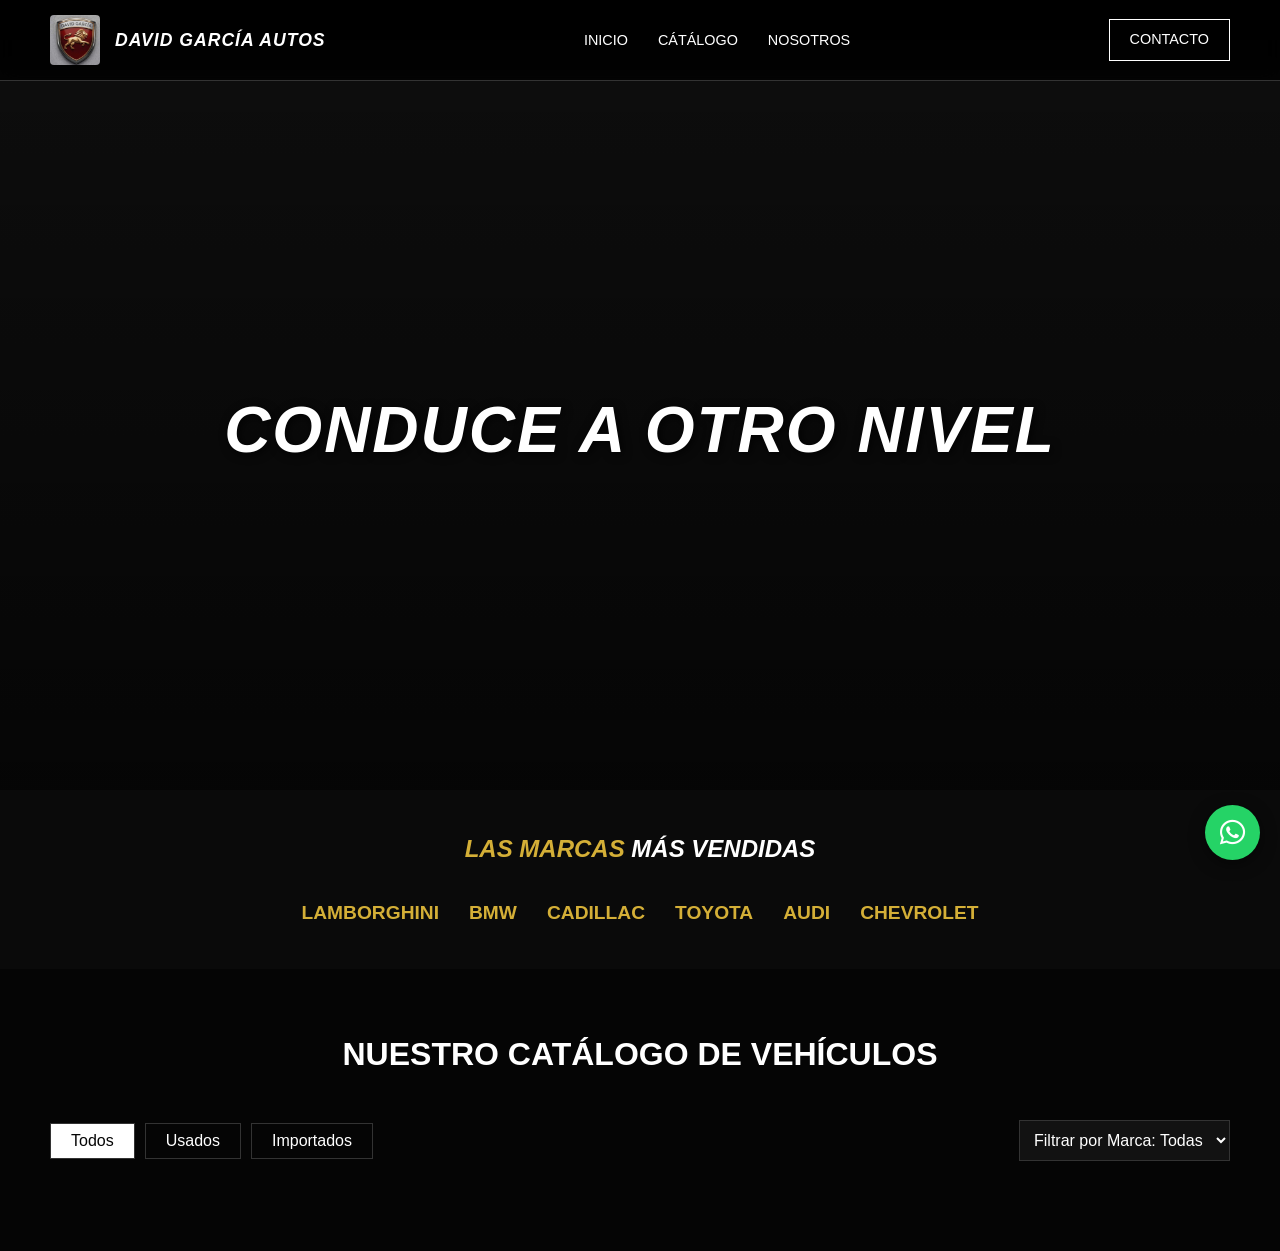
==== commit 7d8d56e3: "Add files via upload" ====
--- a/index.html
+++ b/index.html
@@ -15,11 +15,10 @@
             <span class="logo-text">DAVID GARCÍA AUTOS</span>
         </div>
         <ul class="nav-links">
-            <li><a href="#inicio">INICIO</a></li>
-            <li><a href="#catalogo">CÁTÁLOGO</a></li>
-            <li><a href="#nosotros">NOSOTROS</a></li>
+            <li><a href="index.html#inicio">INICIO</a></li>
+            <li><a href="index.html#catalogo">CÁTÁLOGO</a></li>
+            <li><a href="nosotros.html">NOSOTROS</a></li>
         </ul>
-        <!-- Enlace de WhatsApp actualizado -->
         <a href="https://api.whatsapp.com/send/?phone=573052630861" class="btn-contacto" target="_blank">Contacto</a>
     </nav>
 
@@ -27,25 +26,17 @@
         <div class="hero-content">
             <h1>CONDUCE A OTRO NIVEL</h1>
         </div>
-        <div class="hero-nav-left"><i class="fa-solid fa-chevron-left"></i></div>
-        <div class="hero-nav-right"><i class="fa-solid fa-chevron-right"></i></div>
     </header>
 
     <section class="marcas-section">
-        <h2><span>LAS MARCAS</span> MÁS VENDIDAS EN DAVID GARCÍA</h2>
-        <div class="marcas-carousel">
-            <div class="marcas-logos">
-                <span>LAMBORGHINI</span>
-                <span>BMW</span>
-                <span>CADILLAC</span>
-                <span>TOYOTA</span>
-                <span>HUMMER</span>
-                <span>MAZDA</span>
-                <span>MERCEDES</span>
-                <span>AUDI</span>
-                <span>CHEVROLET</span>
-                <span>FORD</span>
-            </div>
+        <h2><span>LAS MARCAS</span> MÁS VENDIDAS</h2>
+        <div class="marcas-logos">
+            <span>LAMBORGHINI</span>
+            <span>BMW</span>
+            <span>CADILLAC</span>
+            <span>TOYOTA</span>
+            <span>AUDI</span>
+            <span>CHEVROLET</span>
         </div>
     </section>
 
@@ -73,59 +64,15 @@
         <div class="car-grid" id="car-grid"></div>
     </section>
 
-    <!-- SECCIÓN NOSOTROS CON TU VIDEO -->
-    <section id="nosotros" class="nosotros-section">
-        <div class="nosotros-container">
-            <h2 class="nosotros-title">NUESTRA HISTORIA</h2>
-            <div class="historia-box">
-                <p>
-                    <strong>David García Autos</strong> nació con una visión clara a mis 18 años: transformar la forma en que los barranquilleros adquieren sus vehículos. Lo que empezó como un sueño personal se convirtió en un compromiso con la excelencia, ofreciendo una experiencia totalmente diferente a la convencional.
-                </p>
-                <p>
-                    Creemos en los negocios hechos con <strong>transparencia total, asesoría real y cero presiones</strong>. Nos hemos consolidado como un referente en la ciudad para quienes buscan autos nuevos, usados e importados, garantizando siempre una compra o renta segura y sin complicaciones.
-                </p>
-            </div>
-
-            <div class="destacado-video-row">
-                <div class="video-wrapper">
-                    <!-- Link de YouTube con el ID xfXhLsUkWg4 -->
-                    <iframe 
-                        src="https://www.youtube.com/embed/xfXhLsUkWg4" 
-                        title="Chevrolet Corvette Z06" 
-                        frameborder="0" 
-                        allow="accelerometer; autoplay; clipboard-write; encrypted-media; gyroscope; picture-in-picture" 
-                        allowfullscreen>
-                    </iframe>
-                </div>
-                <div class="video-info">
-                    <h3>DESTACADO</h3>
-                    <p>Aquí uno de nuestros carros, el <strong>Chevrolet Corvette Z06</strong>, nuevo en Barranquilla. Una joya de la ingeniería lista para las calles.</p>
-                </div>
-            </div>
-        </div>
-    </section>
-
-    <!-- Modal y botones de cierre -->
+    <!-- Modal y Botones Flotantes -->
     <div id="car-modal" class="modal hidden">
-        <div class="modal-content">
-            <button class="close-modal" id="close-modal"><i class="fa-solid fa-arrow-left"></i> Volver al Catálogo</button>
-            <div class="modal-layout">
-                <div class="modal-image-container">
-                    <div class="modal-image-placeholder" id="modal-image"></div>
-                </div>
-                <div class="modal-details">
-                    <h2 id="modal-title" class="car-title"></h2>
-                    <h3 id="modal-price" class="car-price"></h3>
-                    <div class="specs-grid" id="modal-specs"></div>
-                    <a href="https://api.whatsapp.com/send/?phone=573052630861" class="btn-asesor" target="_blank">CONTACTA A UN ASESOR</a>
-                </div>
-            </div>
-        </div>
+        <!-- (Contenido del modal que ya tienes en tu script) -->
     </div>
 
     <div class="floating-buttons">
-        <a href="#" class="float-btn waze"><i class="fa-brands fa-waze"></i></a>
-        <a href="https://api.whatsapp.com/send/?phone=573052630861" class="float-btn whatsapp" target="_blank"><i class="fa-brands fa-whatsapp"></i></a>
+        <a href="https://api.whatsapp.com/send/?phone=573052630861" class="float-btn whatsapp" target="_blank">
+            <i class="fa-brands fa-whatsapp"></i>
+        </a>
     </div>
 
     <script src="script.js"></script>
--- a/styles.css
+++ b/styles.css
@@ -1,4 +1,6 @@
-/* Variables y Reset */
+/* =========================================
+   VARIABLES Y RESET
+   ========================================= */
 :root {
     --bg-dark: #050505;
     --bg-card: #121212;
@@ -9,96 +11,36 @@
     --border-color: #333333;
 }
 
-* { margin: 0; padding: 0; box-sizing: border-box; font-family: 'Segoe UI', sans-serif; }
-body { background-color: var(--bg-dark); color: var(--text-main); overflow-x: hidden; }
-
-/* Navegación */
+* { 
+    margin: 0; 
+    padding: 0; 
+    box-sizing: border-box; 
+    font-family: 'Segoe UI', sans-serif; 
+}
+
+body { 
+    background-color: var(--bg-dark); 
+    color: var(--text-main); 
+    overflow-x: hidden; 
+    line-height: 1.6;
+}
+
+/* =========================================
+   NAVEGACIÓN
+   ========================================= */
 .navbar {
-    position: fixed; top: 0; width: 100%; display: flex; justify-content: space-between;
-    align-items: center; padding: 15px 50px; background: linear-gradient(to bottom, rgba(0,0,0,0.9), rgba(0,0,0,0.7));
-    backdrop-filter: blur(10px); z-index: 100; border-bottom: 1px solid var(--border-color);
-}
-.logo-placeholder { font-size: 1.2rem; font-weight: bold; letter-spacing: 2px; color: var(--text-main); display: flex; align-items: center; gap: 10px; }
-.nav-links { display: flex; list-style: none; gap: 30px; }
-.nav-links a { color: var(--text-main); text-decoration: none; font-size: 0.9rem; font-weight: 500; text-transform: uppercase; transition: color 0.3s; }
-.nav-links a:hover { color: var(--accent-gold); }
-.btn-contacto { border: 1px solid var(--text-main); padding: 8px 20px; color: var(--text-main); text-decoration: none; text-transform: uppercase; font-size: 0.9rem; transition: all 0.3s; }
-.btn-contacto:hover { background: var(--text-main); color: var(--bg-dark); }
-
-/* Hero Section */
-.hero {
-    height: 80vh; background-color: #1a1a1a;
-    background-image: linear-gradient(rgba(0,0,0,0.5), rgba(0,0,0,0.8)), url('https://images.unsplash.com/photo-1603584173870-7f23fdae1b7a?ixlib=rb-4.0.3&auto=format&fit=crop&w=1920&q=80');
-    background-size: cover; background-position: center; display: flex; justify-content: center; align-items: center; position: relative; margin-top: 70px;
-}
-.hero h1 { font-size: 4rem; font-weight: 900; font-style: italic; text-transform: uppercase; letter-spacing: 2px; text-shadow: 2px 2px 10px rgba(0,0,0,0.8); text-align: center; }
-.hero-nav-left, .hero-nav-right { position: absolute; top: 50%; transform: translateY(-50%); background: rgba(255,255,255,0.2); width: 40px; height: 40px; border-radius: 50%; display: flex; justify-content: center; align-items: center; cursor: pointer; }
-.hero-nav-left { left: 20px; } .hero-nav-right { right: 20px; }
-
-/* Sección Marcas */
-.marcas-section { padding: 40px 20px; text-align: center; background: #0a0a0a; }
-.marcas-section h2 { font-size: 1.5rem; font-style: italic; margin-bottom: 30px; }
-.marcas-section span { color: var(--accent-gold); }
-.marcas-carousel { display: flex; justify-content: center; align-items: center; gap: 20px; }
-.marcas-logos { display: flex; gap: 30px; flex-wrap: wrap; justify-content: center; color: var(--text-muted); font-weight: bold; font-size: 1.2rem; }
-.nav-btn { background: #222; border-radius: 50%; width: 30px; height: 30px; display: flex; justify-content: center; align-items: center; cursor: pointer; }
-
-/* Catálogo y Filtros */
-.catalogo-section { padding: 60px 50px; }
-.catalogo-title { text-align: center; font-size: 2rem; margin-bottom: 40px; text-transform: uppercase; }
-.filtros { display: flex; justify-content: space-between; align-items: center; margin-bottom: 30px; flex-wrap: wrap; gap: 20px; }
-.filtros-botones { display: flex; gap: 10px; }
-.filter-btn { background: transparent; border: 1px solid var(--border-color); color: var(--text-main); padding: 8px 20px; cursor: pointer; transition: 0.3s; font-size: 1rem; }
-.filter-btn.active, .filter-btn:hover { background: var(--text-main); color: var(--bg-dark); }
-#brand-select { padding: 10px; background: var(--bg-card); color: var(--text-main); border: 1px solid var(--border-color); font-size: 1rem; outline: none; }
-
-/* Grid de Autos */
-.car-grid { display: grid; grid-template-columns: repeat(auto-fill, minmax(300px, 1fr)); gap: 30px; }
-.car-card { background: var(--bg-card); border: 1px solid var(--border-color); border-radius: 5px; overflow: hidden; transition: transform 0.3s; display: flex; flex-direction: column; }
-.car-card:hover { transform: translateY(-5px); border-color: var(--accent-gold); }
-
-/* CONTENEDOR DE IMÁGENES ACTUALIZADO */
-.car-img-container { height: 200px; overflow: hidden; cursor: pointer; background: #111; display: flex; justify-content: center; align-items: center; }
-.car-thumbnail { width: 100%; height: 100%; object-fit: cover; transition: transform 0.3s; }
-.car-card:hover .car-thumbnail { transform: scale(1.1); }
-
-.car-info { padding: 20px; display: flex; flex-direction: column; flex-grow: 1; }
-.car-info h3 { font-size: 1.2rem; margin-bottom: 10px; text-transform: uppercase; }
-.car-info .price { color: var(--accent-yellow); font-size: 1.4rem; font-weight: bold; font-style: italic; margin-bottom: 15px; }
-.car-info .brief-spec { color: var(--text-muted); font-size: 0.9rem; margin-bottom: 20px; }
-.btn-detalles { margin-top: auto; background: transparent; border: 1px solid var(--accent-gold); color: var(--accent-gold); padding: 10px; text-align: center; cursor: pointer; transition: 0.3s; width: 100%; text-transform: uppercase; font-weight: bold; }
-.btn-detalles:hover { background: var(--accent-gold); color: var(--bg-dark); }
-
-/* Modal Detalles del Auto */
-.modal { position: fixed; top: 0; left: 0; width: 100%; height: 100%; background: var(--bg-dark); z-index: 1000; overflow-y: auto; padding: 0; }
-.modal.hidden { display: none; }
-.close-modal { background: transparent; border: none; color: var(--text-main); font-size: 1.1rem; cursor: pointer; padding: 20px 50px; display: inline-block; }
-.modal-layout { display: grid; grid-template-columns: 1.2fr 1fr; gap: 0; min-height: 90vh; }
-.modal-image-container { position: relative; background: #111; display: flex; align-items: center; justify-content: center; overflow: hidden; }
-.modal-image-placeholder { width: 100%; height: 100%; display: flex; justify-content: center; align-items: center; min-height: 500px; }
-.modal-nav-left, .modal-nav-right { position: absolute; top: 50%; transform: translateY(-50%); background: rgba(255,255,255,0.3); width: 40px; height: 40px; border-radius: 50%; display: flex; justify-content: center; align-items: center; cursor: pointer; }
-.modal-nav-left { left: 20px; } .modal-nav-right { right: 20px; }
-.modal-details { padding: 40px 60px; background: var(--bg-dark); }
-.car-title { font-size: 2.5rem; font-style: italic; text-transform: uppercase; margin-bottom: 10px; }
-.car-price { color: var(--accent-yellow); font-size: 2rem; font-style: italic; margin-bottom: 40px; }
-.specs-grid { display: grid; grid-template-columns: 1fr 1fr; gap: 1px; background: var(--border-color); border: 1px solid var(--border-color); margin-bottom: 40px; }
-.spec-item { background: var(--bg-dark); padding: 15px; display: flex; align-items: center; gap: 15px; }
-.spec-icon { font-size: 1.2rem; color: var(--text-muted); width: 25px; text-align: center; }
-.spec-text { display: flex; flex-direction: column; }
-.spec-label { font-size: 0.8rem; color: var(--text-muted); }
-.spec-val { font-size: 1rem; font-weight: bold; font-style: italic; }
-.btn-asesor { display: block; width: 100%; text-align: center; padding: 15px; background: transparent; border: 1px solid var(--text-main); color: var(--text-main); text-decoration: none; text-transform: uppercase; font-weight: bold; transition: 0.3s; }
-.btn-asesor:hover { background: var(--text-main); color: var(--bg-dark); }
-
-/* Botones Flotantes */
-.floating-buttons { position: fixed; right: 20px; bottom: 40px; display: flex; flex-direction: column; gap: 15px; z-index: 900; }
-.float-btn { width: 50px; height: 50px; border-radius: 50%; display: flex; justify-content: center; align-items: center; color: white; font-size: 1.5rem; text-decoration: none; box-shadow: 0 4px 10px rgba(0,0,0,0.5); transition: transform 0.3s; }
-.float-btn:hover { transform: scale(1.1); }
-.waze { background-color: #33ccff; } .whatsapp { background-color: #25D366; }
-
-/* Responsive */
-@media (max-width: 1024px) { .modal-layout { grid-template-columns: 1fr; } .modal-image-placeholder { min-height: 300px; } }
-@media (max-width: 768px) { .nav-links { display: none; } .catalogo-section { padding: 40px 20px; } .hero h1 { font-size: 2.5rem; } .specs-grid { grid-template-columns: 1fr; } .modal-details { padding: 30px 20px; } }
+    position: fixed; 
+    top: 0; 
+    width: 100%; 
+    display: flex; 
+    justify-content: space-between;
+    align-items: center; 
+    padding: 15px 50px; 
+    background: linear-gradient(to bottom, rgba(0,0,0,0.9), rgba(0,0,0,0.7));
+    backdrop-filter: blur(10px); 
+    z-index: 100; 
+    border-bottom: 1px solid var(--border-color);
+}
 
 .logo {
     display: flex;
@@ -119,65 +61,336 @@
     letter-spacing: 1px;
     color: var(--text-main);
     font-style: italic;
-}
-/* Ajuste para móviles */
-@media (max-width: 768px) {
-    .logo-text {
-        font-size: 0.9rem;
-    }
-    .logo-img {
-        height: 40px;
-    }
- /* Estilos para la sección Nosotros y el Video */
-.nosotros-section { 
-    padding: 80px 50px; 
+    text-transform: uppercase;
+}
+
+.nav-links { 
+    display: flex; 
+    list-style: none; 
+    gap: 30px; 
+}
+
+.nav-links a { 
+    color: var(--text-main); 
+    text-decoration: none; 
+    font-size: 0.9rem; 
+    font-weight: 500; 
+    text-transform: uppercase; 
+    transition: color 0.3s; 
+}
+
+.nav-links a:hover, .nav-links a.active { 
+    color: var(--accent-gold); 
+}
+
+.btn-contacto { 
+    border: 1px solid var(--text-main); 
+    padding: 8px 20px; 
+    color: var(--text-main); 
+    text-decoration: none; 
+    text-transform: uppercase; 
+    font-size: 0.9rem; 
+    transition: all 0.3s; 
+}
+
+.btn-contacto:hover { 
+    background: var(--text-main); 
+    color: var(--bg-dark); 
+}
+
+/* =========================================
+   HERO SECTION (INDEX)
+   ========================================= */
+.hero {
+    height: 80vh; 
+    background-color: #1a1a1a;
+    background-image: linear-gradient(rgba(0,0,0,0.5), rgba(0,0,0,0.8)), url('https://images.unsplash.com/photo-1603584173870-7f23fdae1b7a?ixlib=rb-4.0.3&auto=format&fit=crop&w=1920&q=80');
+    background-size: cover; 
+    background-position: center; 
+    display: flex; 
+    justify-content: center; 
+    align-items: center; 
+    position: relative; 
+    margin-top: 70px;
+}
+
+.hero h1 { 
+    font-size: 4rem; 
+    font-weight: 900; 
+    font-style: italic; 
+    text-transform: uppercase; 
+    letter-spacing: 2px; 
+    text-shadow: 2px 2px 10px rgba(0,0,0,0.8); 
+    text-align: center; 
+}
+
+/* =========================================
+   SECCIÓN MARCAS
+   ========================================= */
+.marcas-section { 
+    padding: 40px 20px; 
+    text-align: center; 
     background: #0a0a0a; 
-    border-top: 1px solid var(--border-color); 
-}
-.nosotros-container { 
+}
+
+.marcas-section h2 { 
+    font-size: 1.5rem; 
+    font-style: italic; 
+    margin-bottom: 30px; 
+}
+
+.marcas-section span { 
+    color: var(--accent-gold); 
+}
+
+.marcas-logos { 
+    display: flex; 
+    gap: 30px; 
+    flex-wrap: wrap; 
+    justify-content: center; 
+    color: var(--text-muted); 
+    font-weight: bold; 
+    font-size: 1.2rem; 
+}
+
+/* =========================================
+   CATÁLOGO Y FILTROS
+   ========================================= */
+.catalogo-section { 
+    padding: 60px 50px; 
+}
+
+.catalogo-title { 
+    text-align: center; 
+    font-size: 2rem; 
+    margin-bottom: 40px; 
+    text-transform: uppercase; 
+}
+
+.filtros { 
+    display: flex; 
+    justify-content: space-between; 
+    align-items: center; 
+    margin-bottom: 30px; 
+    flex-wrap: wrap; 
+    gap: 20px; 
+}
+
+.filtros-botones { 
+    display: flex; 
+    gap: 10px; 
+}
+
+.filter-btn { 
+    background: transparent; 
+    border: 1px solid var(--border-color); 
+    color: var(--text-main); 
+    padding: 8px 20px; 
+    cursor: pointer; 
+    transition: 0.3s; 
+    font-size: 1rem; 
+}
+
+.filter-btn.active, .filter-btn:hover { 
+    background: var(--text-main); 
+    color: var(--bg-dark); 
+}
+
+#brand-select { 
+    padding: 10px; 
+    background: var(--bg-card); 
+    color: var(--text-main); 
+    border: 1px solid var(--border-color); 
+    font-size: 1rem; 
+    outline: none; 
+}
+
+/* =========================================
+   GRID DE AUTOS
+   ========================================= */
+.car-grid { 
+    display: grid; 
+    grid-template-columns: repeat(auto-fill, minmax(300px, 1fr)); 
+    gap: 30px; 
+}
+
+.car-card { 
+    background: var(--bg-card); 
+    border: 1px solid var(--border-color); 
+    border-radius: 5px; 
+    overflow: hidden; 
+    transition: transform 0.3s; 
+    display: flex; 
+    flex-direction: column; 
+}
+
+.car-card:hover { 
+    transform: translateY(-5px); 
+    border-color: var(--accent-gold); 
+}
+
+.car-img-container { 
+    height: 200px; 
+    overflow: hidden; 
+    background: #111; 
+}
+
+.car-thumbnail { 
+    width: 100%; 
+    height: 100%; 
+    object-fit: cover; 
+    transition: transform 0.3s; 
+}
+
+.car-info { 
+    padding: 20px; 
+    display: flex; 
+    flex-direction: column; 
+    flex-grow: 1; 
+}
+
+.car-info h3 { 
+    font-size: 1.2rem; 
+    margin-bottom: 10px; 
+    text-transform: uppercase; 
+}
+
+.car-info .price { 
+    color: var(--accent-yellow); 
+    font-size: 1.4rem; 
+    font-weight: bold; 
+    font-style: italic; 
+    margin-bottom: 15px; 
+}
+
+/* =========================================
+   SUB-PÁGINA NOSOTROS (DESIGN)
+   ========================================= */
+.nosotros-page { 
+    padding: 120px 20px 80px; 
+    background: var(--bg-dark); 
+    min-height: 100vh; 
+}
+
+.container-full { 
     max-width: 1100px; 
     margin: 0 auto; 
 }
-.nosotros-title { 
+
+.nosotros-hero-mini { 
+    text-align: center; 
+    margin-bottom: 60px; 
+}
+
+.nosotros-hero-mini h1 { 
+    font-size: 3.5rem; 
     color: var(--accent-gold); 
-    margin-bottom: 30px; 
-    font-style: italic; 
-    font-size: 2rem; 
+    font-style: italic; 
     text-transform: uppercase;
 }
-.historia-box p { 
+
+.historia-detallada { 
+    display: grid; 
+    grid-template-columns: 1fr 1fr; 
+    gap: 50px; 
+    align-items: center; 
+    margin-bottom: 80px; 
+}
+
+.texto-historia p { 
     color: var(--text-muted); 
     line-height: 1.8; 
+    font-size: 1.1rem; 
     margin-bottom: 20px; 
-    font-size: 1.1rem; 
-}
-.destacado-video-row { 
-    display: grid; 
-    grid-template-columns: 1.5fr 1fr; 
-    gap: 40px; 
-    margin-top: 50px; 
-    align-items: center; 
-}
-.video-wrapper { 
-    position: relative; 
-    padding-bottom: 56.25%; 
-    height: 0; 
+}
+
+.video-destacado { 
+    border: 2px solid var(--border-color); 
+    border-radius: 10px; 
     overflow: hidden; 
-    border: 1px solid var(--border-color); 
-}
-.video-wrapper iframe { 
-    position: absolute; 
-    top: 0; 
-    left: 0; 
+    aspect-ratio: 16/9; 
+    background: #000;
+}
+
+.video-destacado iframe { 
     width: 100%; 
     height: 100%; 
 }
-.video-info h3 { 
+
+.mision-vision-container { 
+    display: flex; 
+    gap: 30px; 
+}
+
+.mv-item { 
+    background: var(--bg-card); 
+    padding: 40px; 
+    border-radius: 8px; 
+    flex: 1; 
+    border: 1px solid var(--border-color); 
+    text-align: center;
+    transition: 0.3s;
+}
+
+.mv-item:hover {
+    border-color: var(--accent-gold);
+}
+
+.mv-item h3 { 
     color: var(--accent-yellow); 
     margin-bottom: 15px; 
-    font-style: italic;
-}
-@media (max-width: 768px) { 
-    .destacado-video-row { grid-template-columns: 1fr; } 
-}   
+    font-style: italic; 
+    text-transform: uppercase;
+    font-size: 1.5rem;
+}
+
+/* =========================================
+   BOTONES FLOTANTES Y MODAL
+   ========================================= */
+.floating-buttons { 
+    position: fixed; 
+    right: 20px; 
+    bottom: 40px; 
+    display: flex; 
+    flex-direction: column; 
+    gap: 15px; 
+    z-index: 900; 
+}
+
+.float-btn { 
+    width: 55px; 
+    height: 55px; 
+    border-radius: 50%; 
+    display: flex; 
+    justify-content: center; 
+    align-items: center; 
+    color: white; 
+    font-size: 1.8rem; 
+    text-decoration: none; 
+    box-shadow: 0 4px 15px rgba(0,0,0,0.5); 
+    transition: transform 0.3s; 
+}
+
+.whatsapp { background-color: #25D366; }
+
+.float-btn:hover { 
+    transform: scale(1.1); 
+}
+
+/* =========================================
+   RESPONSIVE
+   ========================================= */
+@media (max-width: 1024px) {
+    .historia-detallada { grid-template-columns: 1fr; gap: 30px; }
+    .hero h1 { font-size: 3rem; }
+}
+
+@media (max-width: 768px) {
+    .navbar { padding: 15px 20px; }
+    .nav-links { display: none; } /* Ocultar links en móvil para un menú burguer futuro */
+    .logo-text { font-size: 0.9rem; }
+    .logo-img { height: 40px; }
+    .catalogo-section { padding: 40px 20px; }
+    .mision-vision-container { flex-direction: column; }
+    .nosotros-hero-mini h1 { font-size: 2.5rem; }
 }
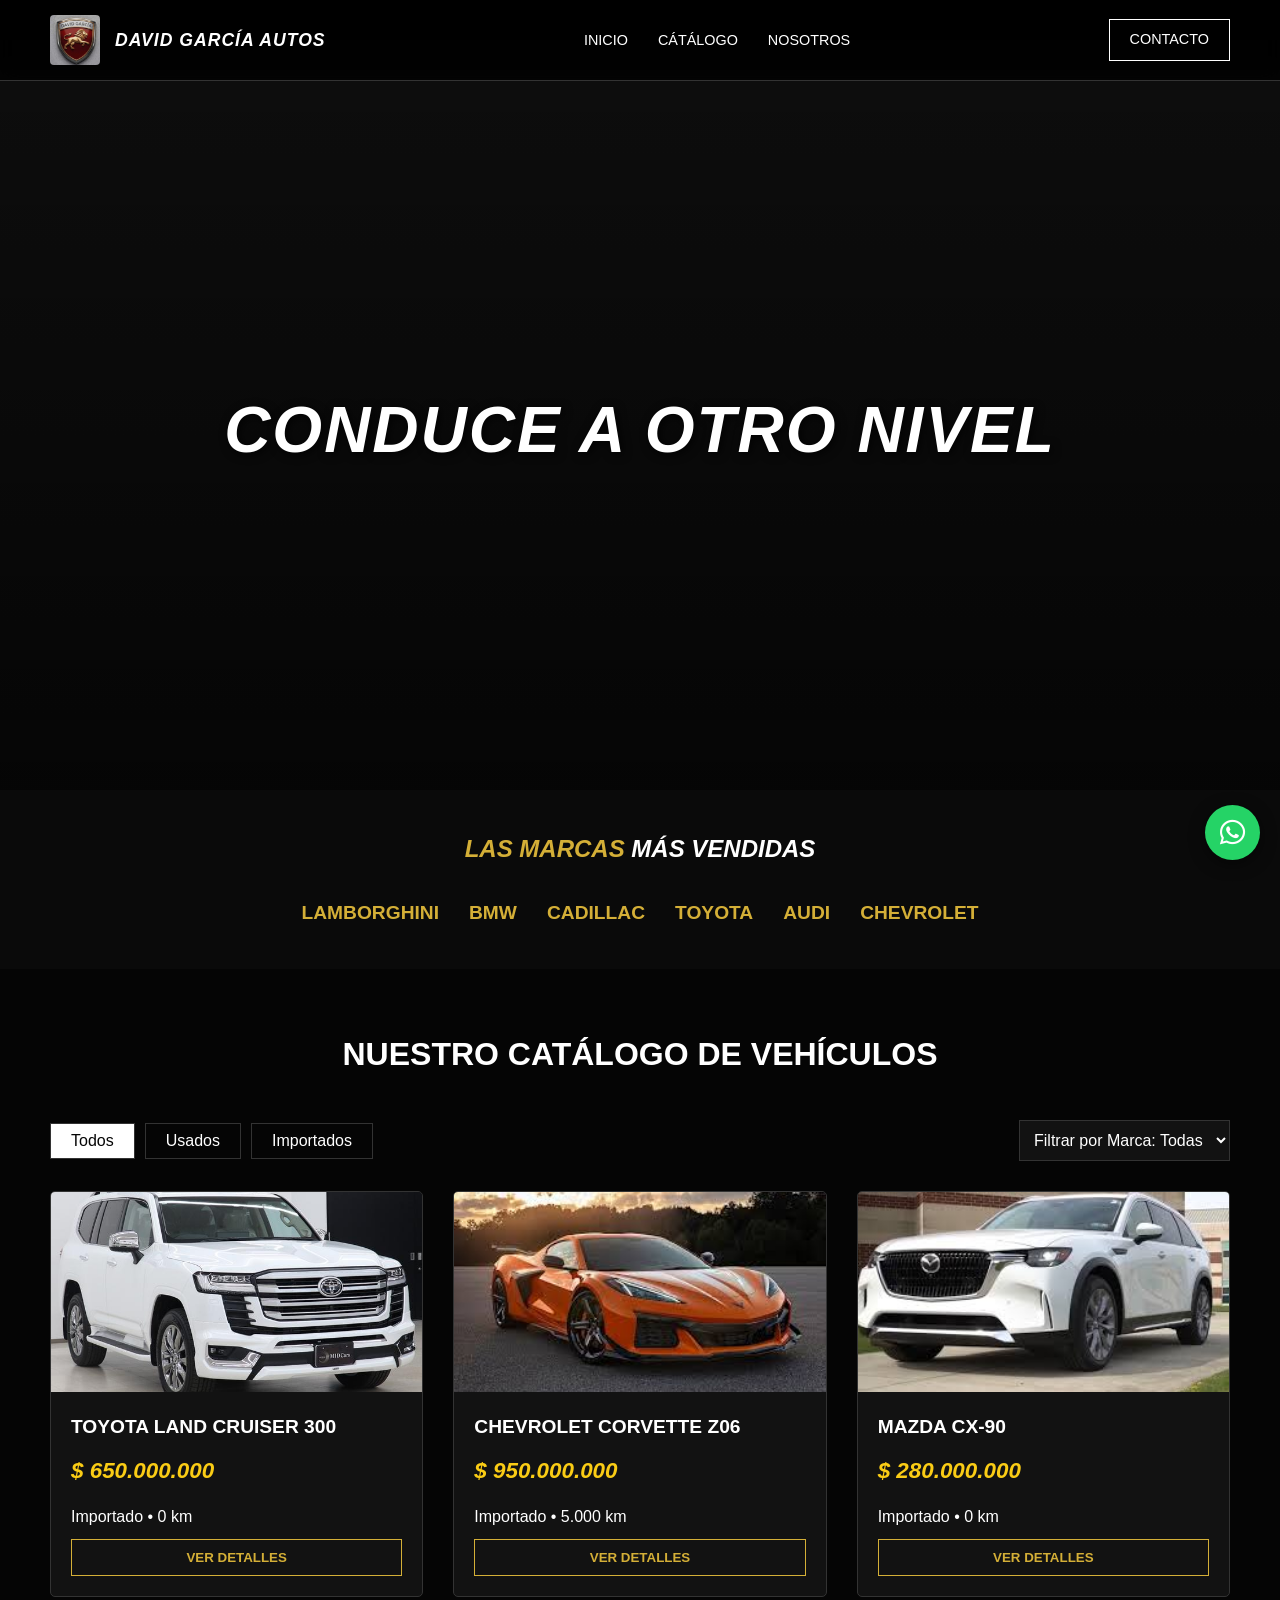
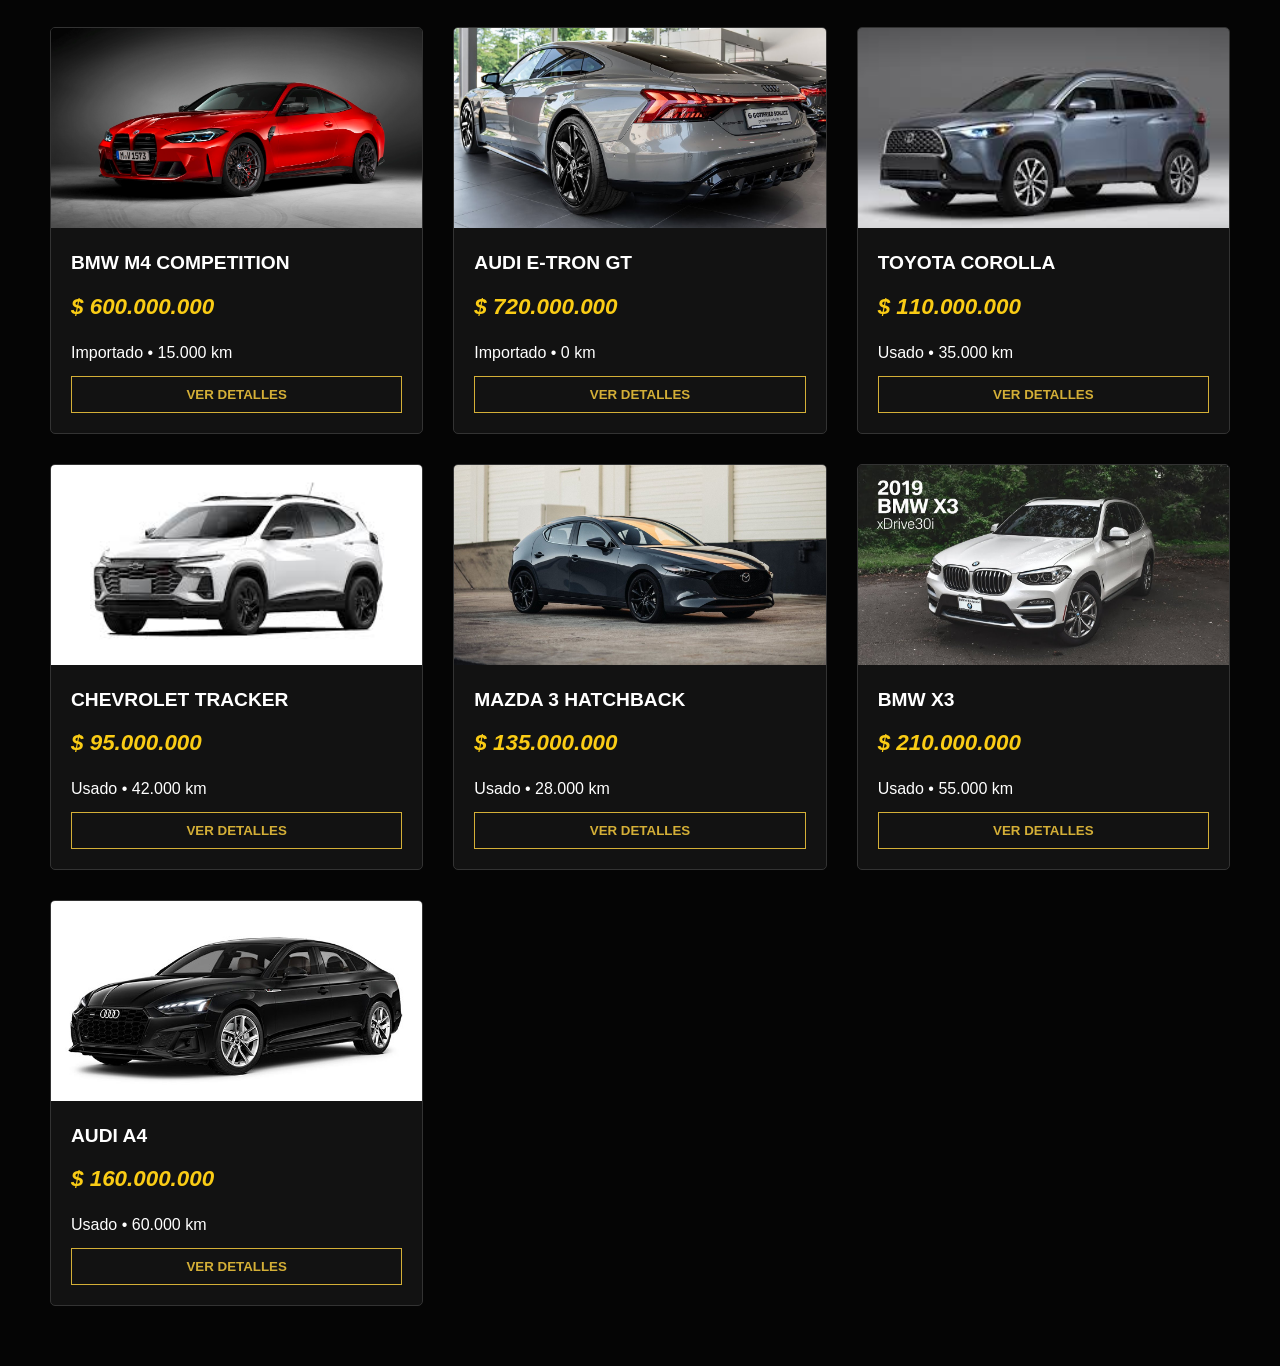
==== commit 03680940: "Add files via upload" ====
--- a/index.html
+++ b/index.html
@@ -64,9 +64,31 @@
         <div class="car-grid" id="car-grid"></div>
     </section>
 
-    <!-- Modal y Botones Flotantes -->
+    <!-- MODAL ACTUALIZADO -->
     <div id="car-modal" class="modal hidden">
-        <!-- (Contenido del modal que ya tienes en tu script) -->
+        <div class="modal-content">
+            <button id="close-modal" class="close-modal">
+                <i class="fa-solid fa-xmark"></i> CERRAR
+            </button>
+            
+            <div class="modal-main-layout">
+                <div id="modal-image" class="modal-image-box">
+                    <!-- Aquí el JS inyecta la imagen -->
+                </div>
+                <div class="modal-info-box">
+                    <h2 id="modal-title"></h2>
+                    <div id="modal-price" class="modal-price-tag"></div>
+                    
+                    <div id="modal-specs" class="specs-container">
+                        <!-- Aquí el JS inyecta las especificaciones -->
+                    </div>
+
+                    <a id="whatsapp-link" href="#" target="_blank" class="btn-asesor-modal">
+                        <i class="fa-brands fa-whatsapp"></i> CONTACTAR ASESOR
+                    </a>
+                </div>
+            </div>
+        </div>
     </div>
 
     <div class="floating-buttons">
--- a/styles.css
+++ b/styles.css
@@ -393,4 +393,131 @@
     .catalogo-section { padding: 40px 20px; }
     .mision-vision-container { flex-direction: column; }
     .nosotros-hero-mini h1 { font-size: 2.5rem; }
+}
+/* =========================================
+   ESTILOS DEL MODAL (ESPECIFICACIONES)
+   ========================================= */
+.modal {
+    position: fixed;
+    top: 0; left: 0;
+    width: 100%; height: 100%;
+    background: rgba(0, 0, 0, 0.95);
+    z-index: 2000;
+    display: flex;
+    justify-content: center;
+    align-items: center;
+    overflow-y: auto;
+}
+
+.modal.hidden { display: none; }
+
+.modal-content {
+    background: var(--bg-card);
+    width: 90%;
+    max-width: 1100px;
+    border: 1px solid var(--border-color);
+    position: relative;
+    padding: 40px;
+    border-radius: 10px;
+}
+
+.close-modal {
+    position: absolute;
+    top: 20px; right: 20px;
+    background: transparent;
+    color: var(--accent-gold);
+    border: 1px solid var(--accent-gold);
+    padding: 8px 15px;
+    cursor: pointer;
+    font-weight: bold;
+    transition: 0.3s;
+}
+
+.close-modal:hover {
+    background: var(--accent-gold);
+    color: black;
+}
+
+.modal-main-layout {
+    display: grid;
+    grid-template-columns: 1.2fr 1fr;
+    gap: 30px;
+    margin-top: 20px;
+}
+
+.modal-image-box {
+    background: #000;
+    border-radius: 8px;
+    overflow: hidden;
+    height: 400px;
+}
+
+.modal-info-box h2 {
+    font-size: 2rem;
+    color: var(--text-main);
+    margin-bottom: 10px;
+}
+
+.modal-price-tag {
+    font-size: 1.8rem;
+    color: var(--accent-yellow);
+    font-weight: bold;
+    margin-bottom: 25px;
+}
+
+.specs-container {
+    display: grid;
+    grid-template-columns: 1fr 1fr;
+    gap: 15px;
+    margin-bottom: 30px;
+}
+
+.spec-item {
+    display: flex;
+    align-items: center;
+    gap: 10px;
+    background: rgba(255,255,255,0.05);
+    padding: 10px;
+    border-radius: 5px;
+}
+
+.spec-icon { color: var(--accent-gold); font-size: 1.2rem; }
+.spec-label { display: block; font-size: 0.7rem; color: var(--text-muted); text-transform: uppercase; }
+.spec-val { display: block; font-size: 0.9rem; font-weight: bold; }
+
+.btn-asesor-modal {
+    display: block;
+    text-align: center;
+    background: #25D366;
+    color: white;
+    padding: 15px;
+    text-decoration: none;
+    font-weight: bold;
+    border-radius: 5px;
+    transition: 0.3s;
+}
+
+.btn-asesor-modal:hover { opacity: 0.9; transform: translateY(-2px); }
+
+/* Ajuste móvil */
+@media (max-width: 850px) {
+    .modal-main-layout { grid-template-columns: 1fr; }
+    .modal-image-box { height: 250px; }
+    .specs-container { grid-template-columns: 1fr; }
+}
+
+.btn-detalles {
+    background: transparent;
+    border: 1px solid var(--accent-gold);
+    color: var(--accent-gold);
+    padding: 10px;
+    cursor: pointer;
+    font-weight: bold;
+    margin-top: 10px;
+    transition: 0.3s;
+}
+
+.btn-detalles:hover {
+    background: var(--accent-gold);
+    color: black;
 }
